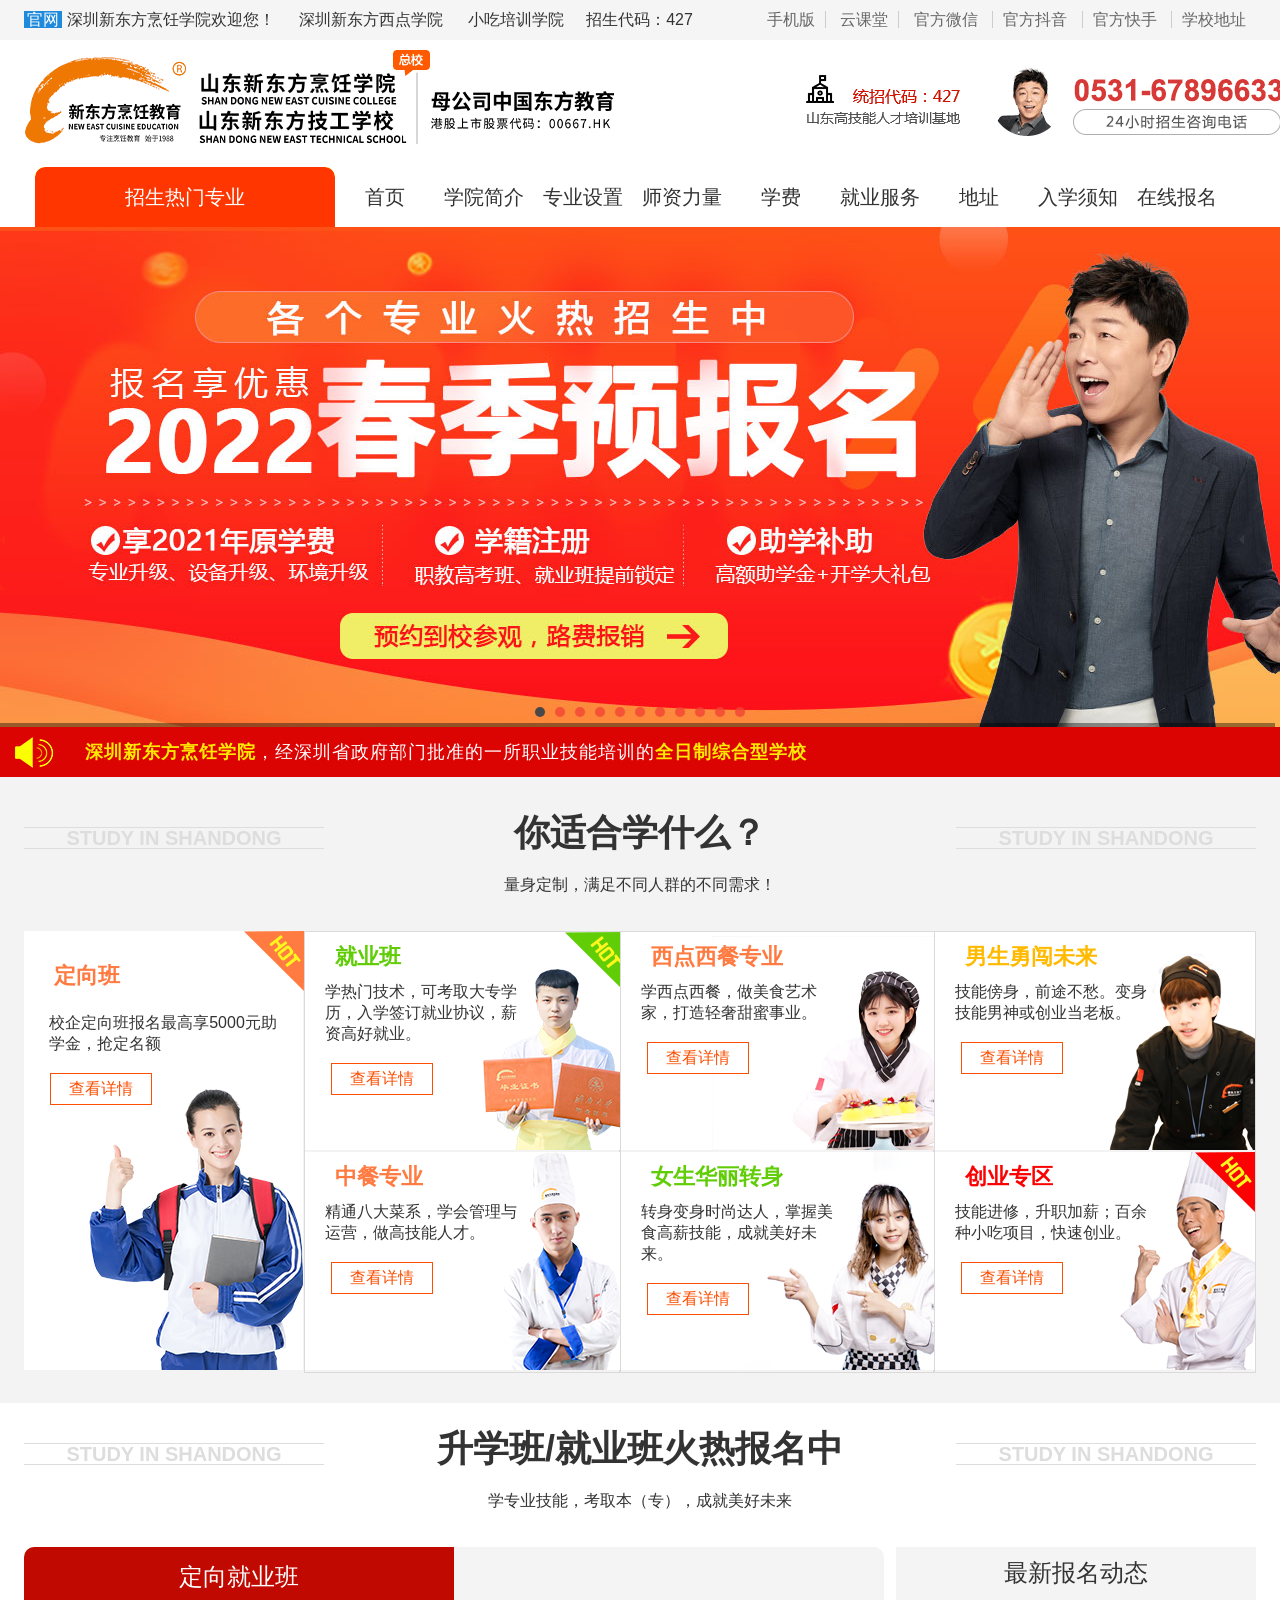
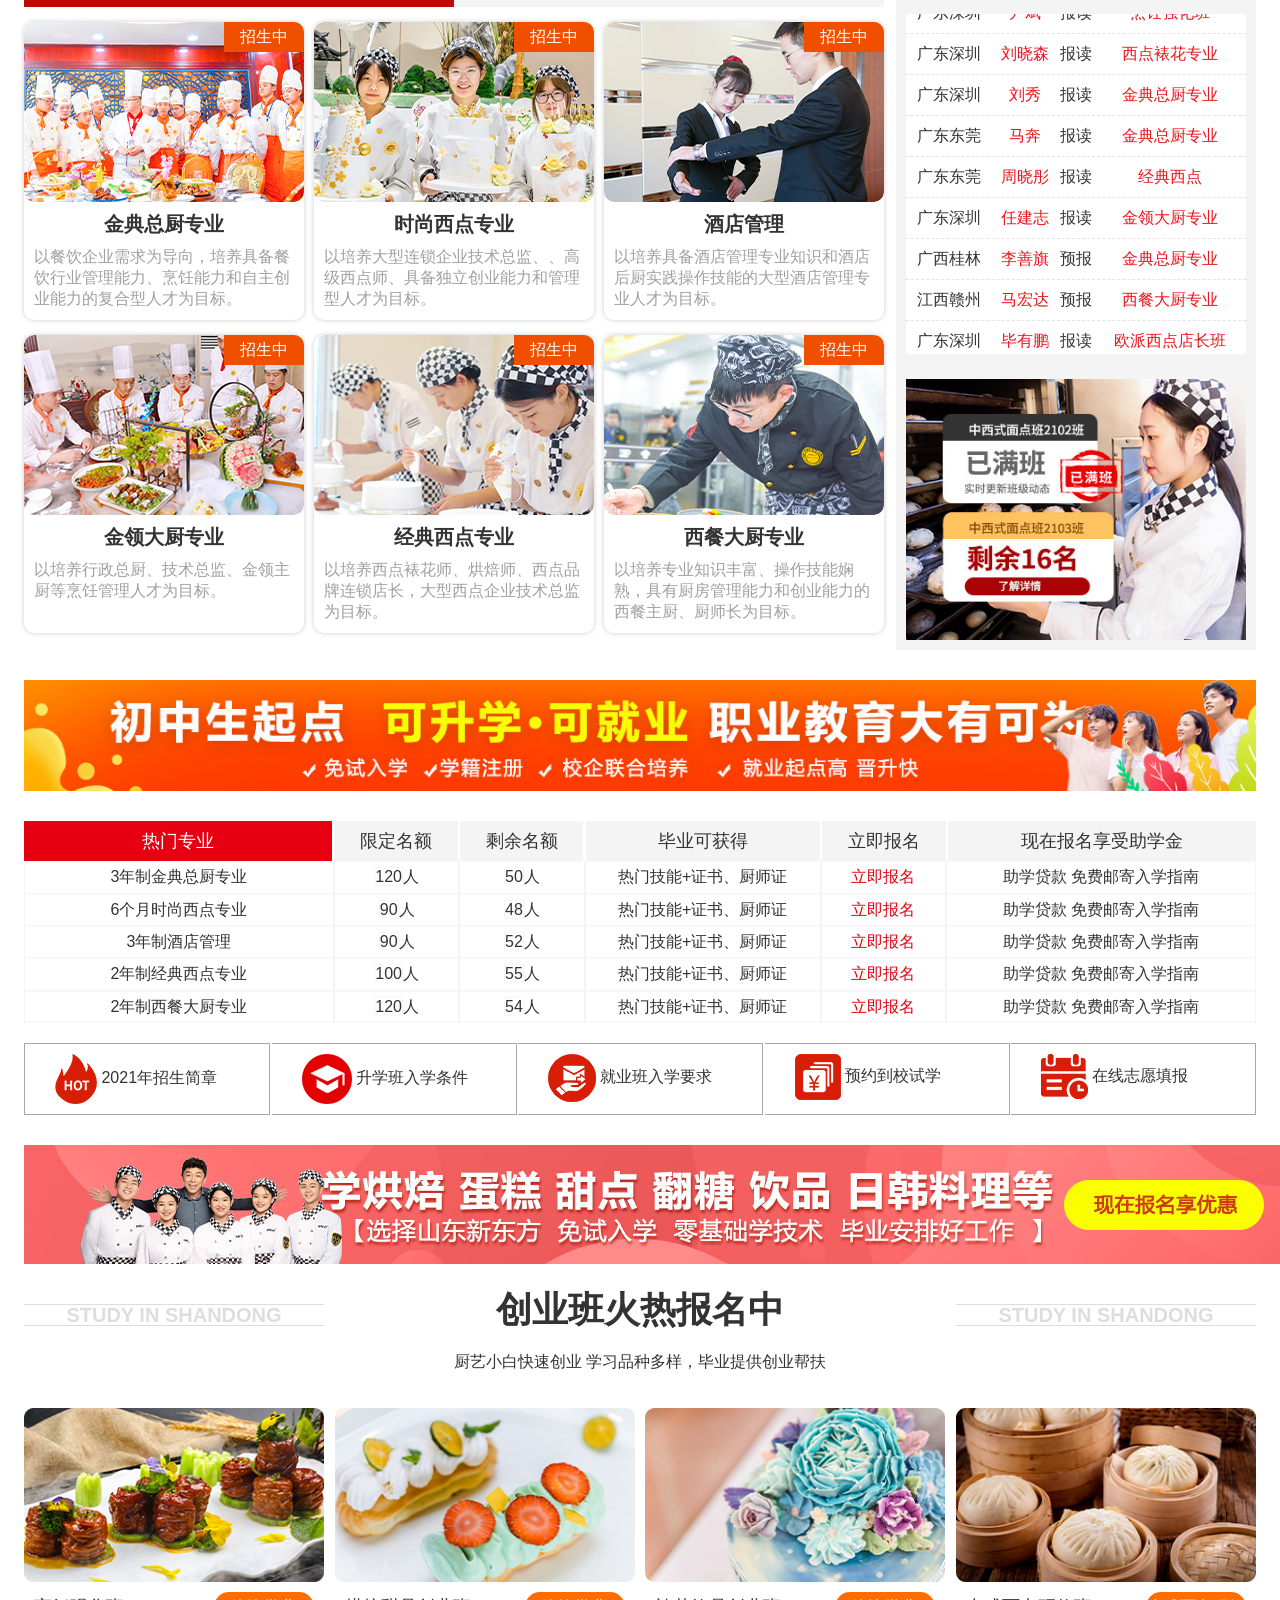
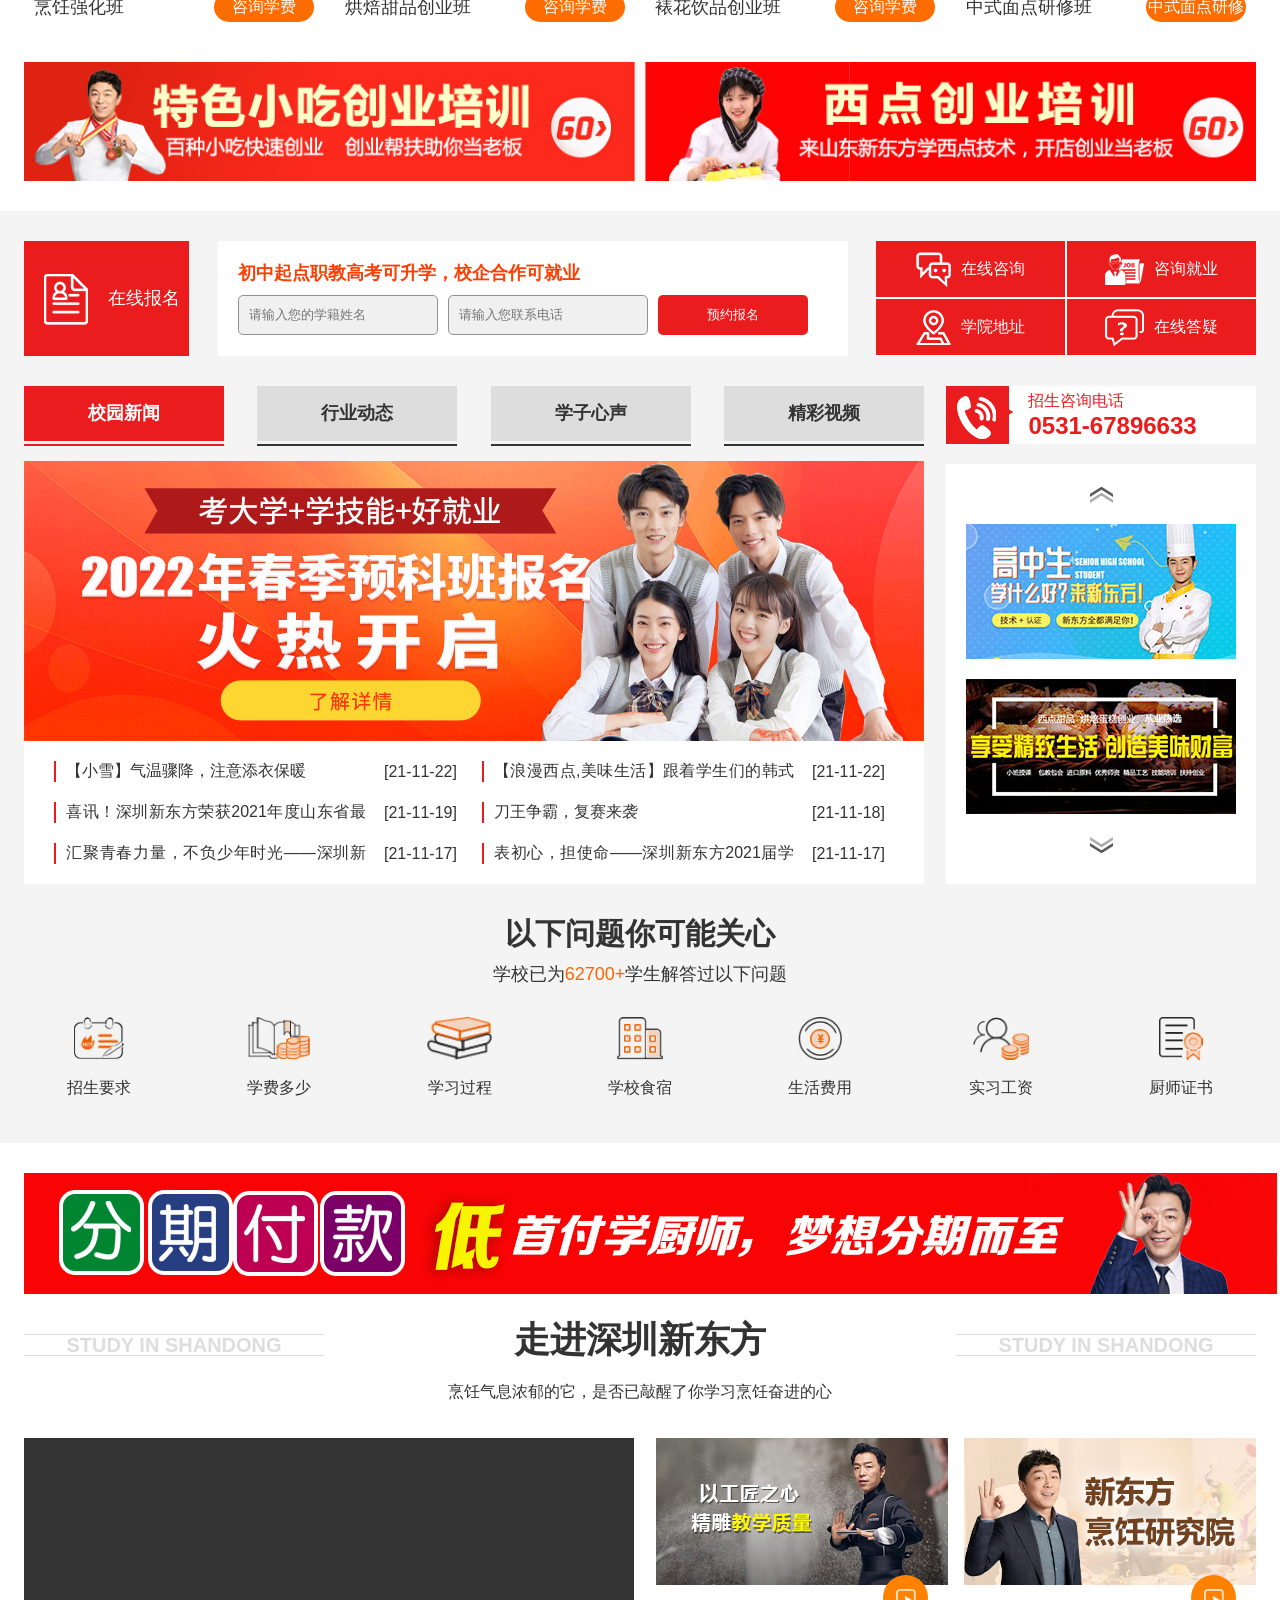
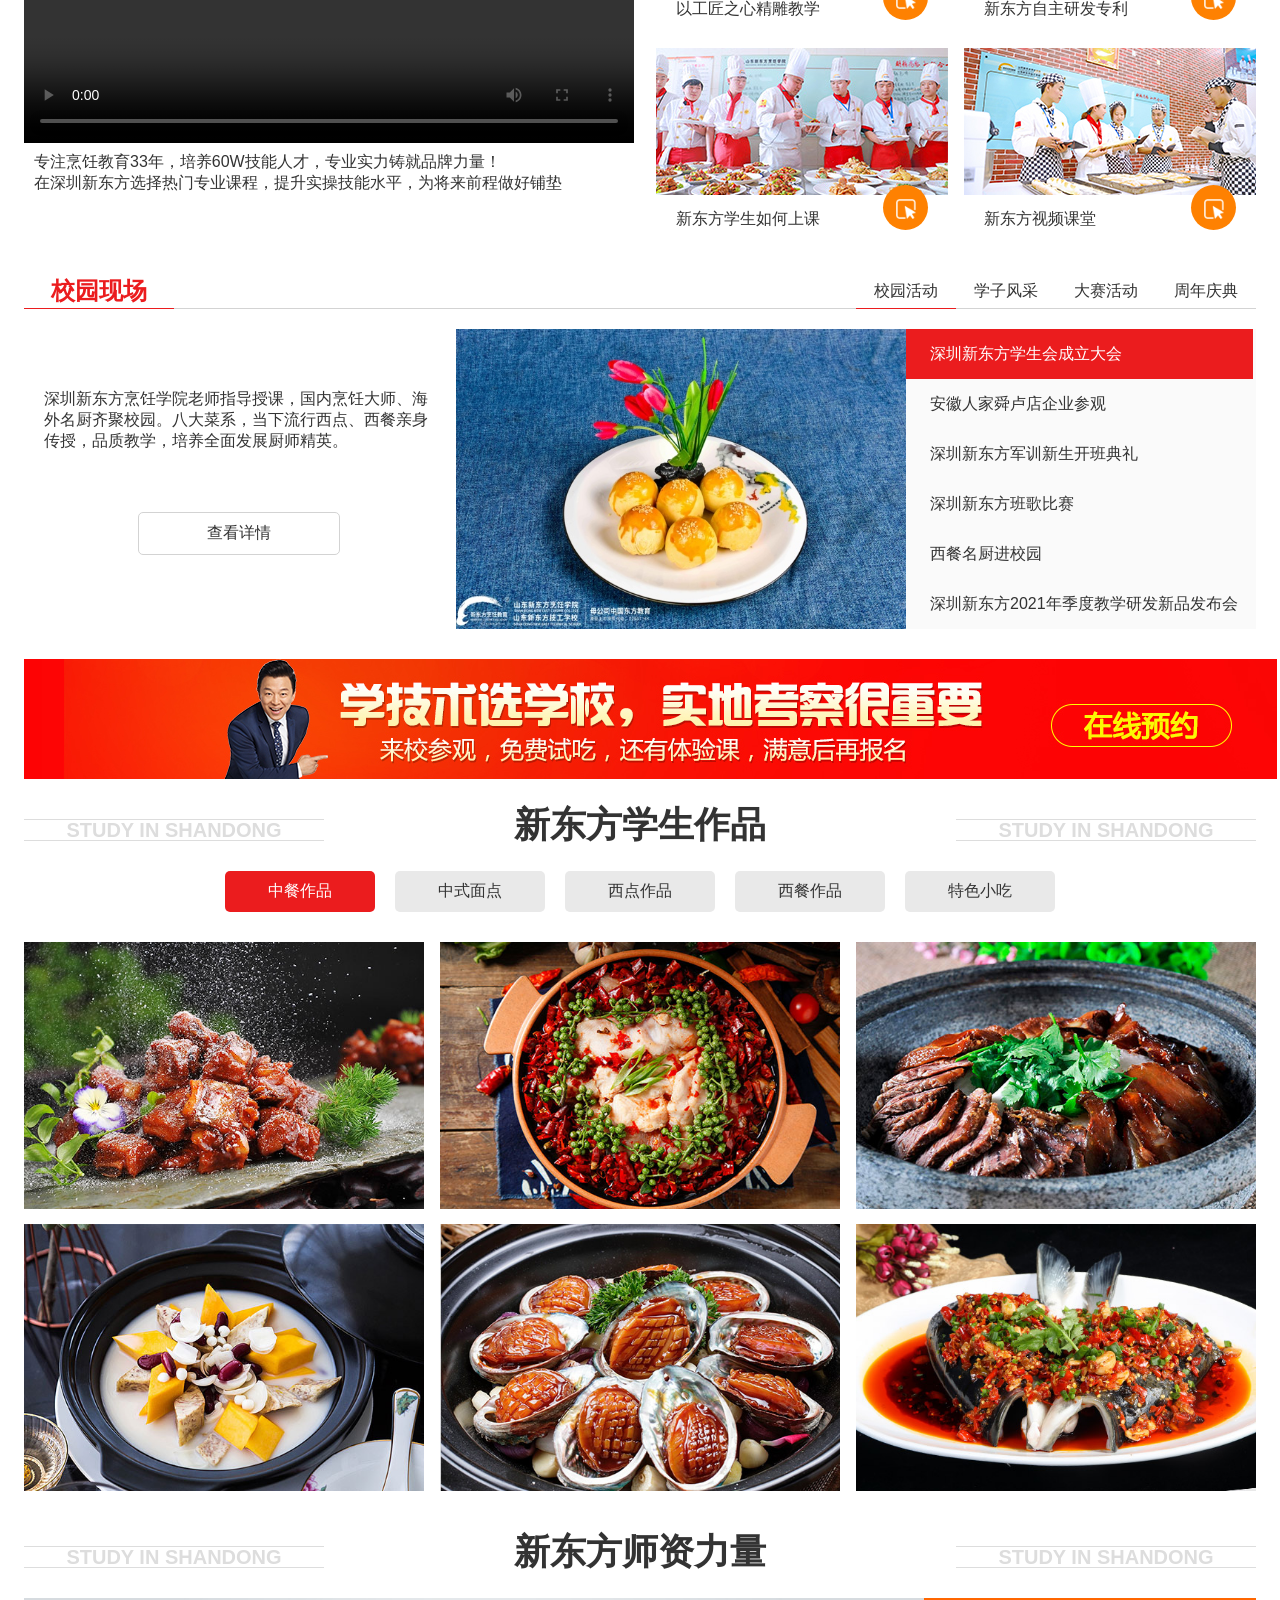
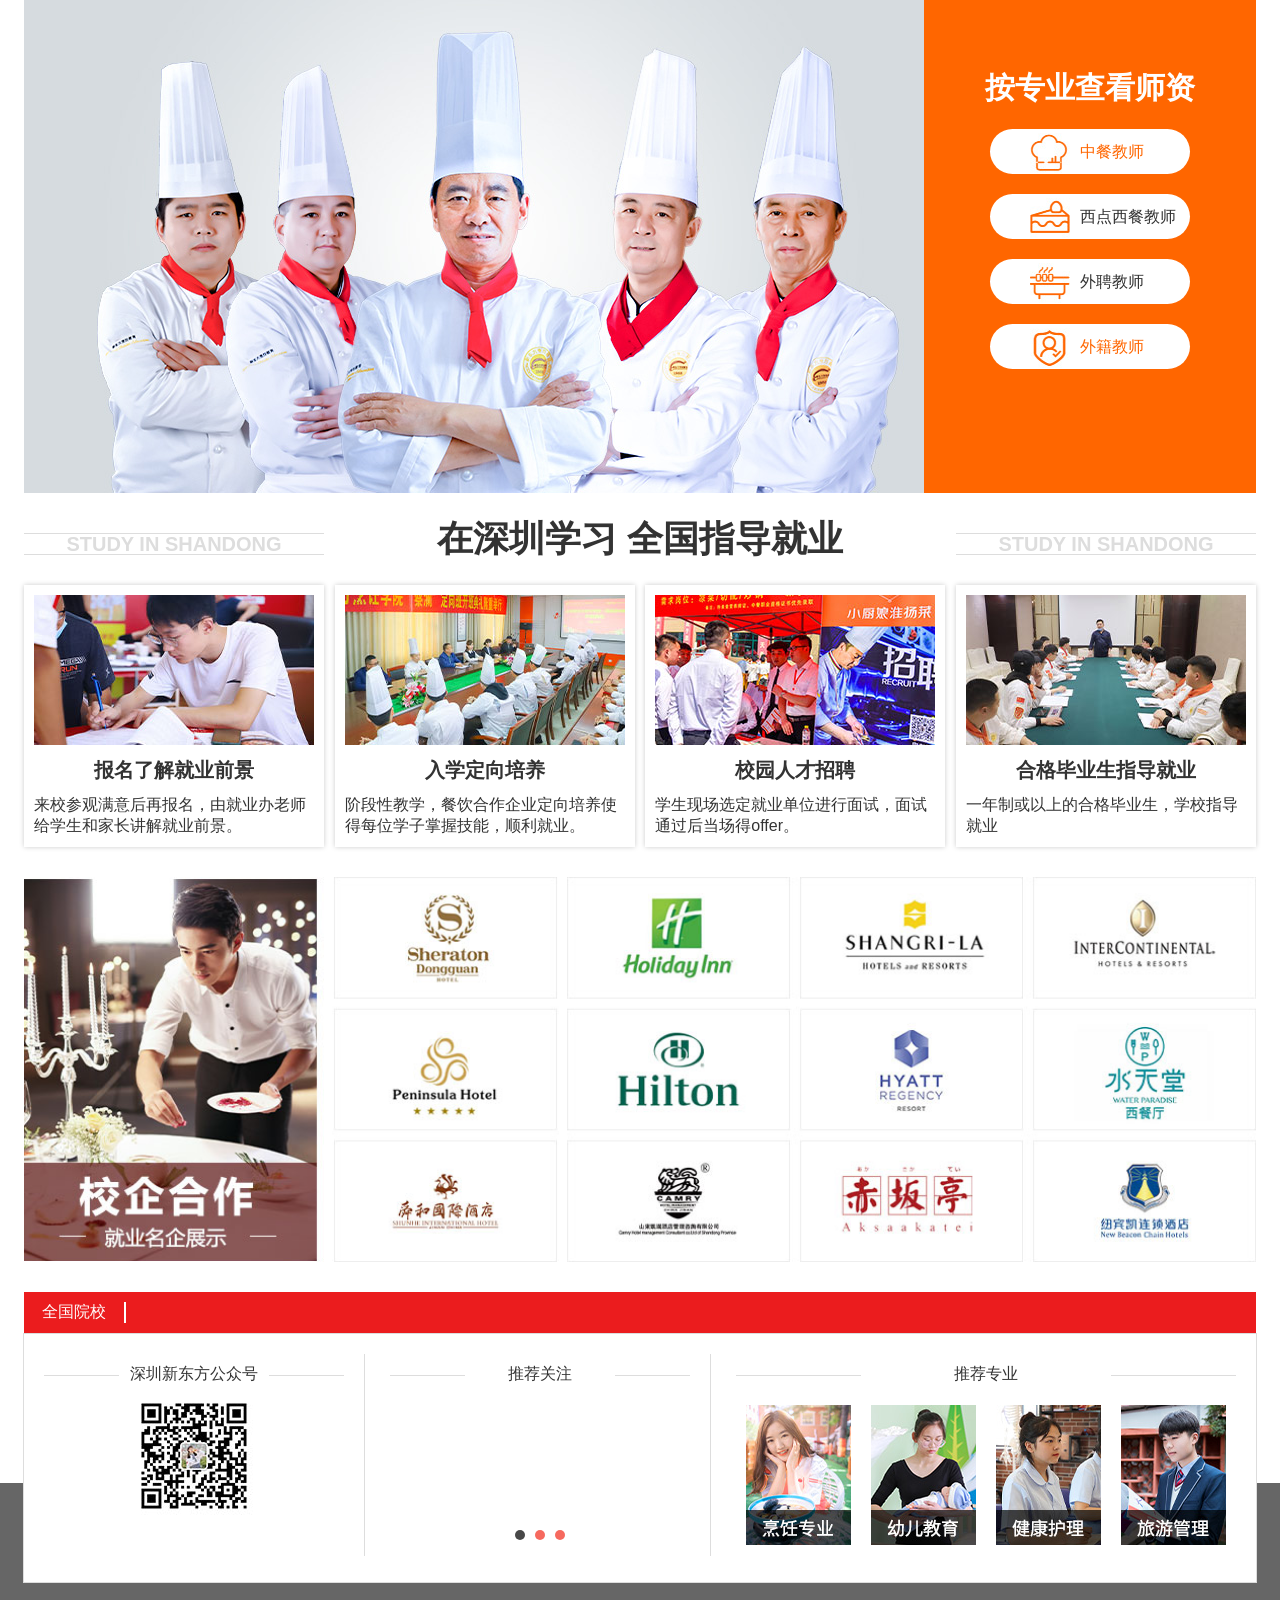
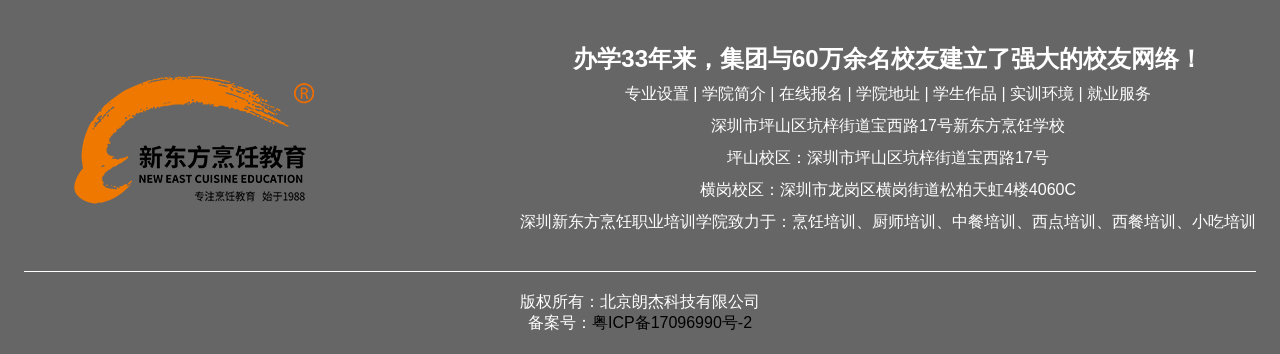
==== shouye/index.html @ 5e96d141 "测试" ====
<!DOCTYPE html>
<html lang="zh-cn">

<head>
  <meta charset="utf-8">
  <link rel="shortcut icon" href="/favicon.ico" />
  <title>深圳新东方烹饪学院 - 广东深圳西点西餐培训学校_广东深圳新东方烹饪学校_学蛋糕面包裱花师_翻糖_烘焙_甜点_饮料_深圳新东方厨师培训学校</title>
  <meta name="description"
    content="深圳新东方烹饪职业培训学院是经山东省人力资源和社会保障厅批准的大型烹饪专业学院，是培养国家中高级烹调师、技师和烹饪管理人才的大型餐饮教育基地。学院设备先进，师资力量雄厚，毕业后推荐工作。学厨师就选深圳新东方烹饪学院！" />
  <meta name="keywords" content="学川菜鲁菜,中餐学校,西点西餐学校,学蛋糕面包裱花师,翻糖,烘焙,甜点,饮料,深圳新东方烹饪学校,山东烹饪培训学校,山东学厨师,西点西餐培训,山东厨师学校" />
  <link rel="stylesheet" href="css/swiper-4.5.0.min.css" />
  <link rel="stylesheet" href="css/index211025.css">

  <style>

  </style>
</head>

<body>

  <header>
    <div class="top">
      <div class="wrap">
        <div class="top-left">
          <span>官网</span>深圳新东方烹饪学院欢迎您！
          <a href="javascript:void(0)" onclick="return swtClick()">深圳新东方西点学院</a>
          <a href="http://www.xdfxccy.com/">小吃培训学院</a>
          &nbsp;&nbsp;&nbsp;&nbsp;招生代码：427
        </div>
        <div class="top-right">
          <a href="http://m.szxdfpr.com/">手机版</a>
          <a href="http://ke.szxdfpr.com/">云课堂</a>
          <a href="javascript:void(0)" onclick="return swtClick()">官方微信
            <img src="./images/tj-wx.jpg" width="122" height="122" class="top-img">
          </a>
          <a href="javascript:void(0)" onclick="return swtClick()">官方抖音
            <img src="./images/top-douyin.jpg" width="200" height="245" class="top-img">
          </a>
          <a href="javascript:void(0)" onclick="return swtClick()">官方快手
            <img src="./images/top-kuaishou.jpg" width="200" height="282" class="top-img">
          </a>
          <a href="javascript:void(0)" onclick="return swtClick()">学校地址</a>
        </div>
      </div>
    </div>
    <div class="clear"></div>
    <center class="wrap"><img src="./images/top-logo_old.gif"></center>
  </header>

  <ul class="justify nav-main">
    <li class="nav-zy">
      <a href="javascript:void(0)" onclick="return swtClick()"
        style="height: 60px!important;line-height: 60px;font-size: 20px;    text-align: center;background: #ff3600;border-radius: 10px 10px 0 0;">招生热门专业</a>
      <div class="nav1_d2">
        <dl class="lx_dl f_l">
          <dt class="fir_dt fir_dt1">
            <p class="f_l fir_dt_p1">初中生</p>
            <p class="f_l f_13"><span class="kuohao">(</span>名师<span class="kuohao">)</span></p>
            <span class="clear"></span>
          </dt>
          <dt class="fir_dt fir_dt2">
            <p class="f_l fir_dt_p1">学技能<br>+<br>推荐就业</p>
            <p class="f_l f_13"><span class="kuohao">（</span>校企定向班<span class="kuohao">）</span></p>
            <span class="clear"></span>
          </dt>
          <dt class="sec_dt">精<br>修<br>专<br>业</dt>
        </dl>
        <dl class="zy_dl f_l">

          <dt>
            <h3 class="nav_h3">
              <a href="javascript:void(0)" onclick="return swtClick()" class="col_25 d_b f_l">金典总厨专业<span
                  class="hongse d_b f_r">三年制</span></a>
            </h3>
          </dt>
          <dt>
            <h3 class="nav_h3">
              <a href="javascript:void(0)" onclick="return swtClick()" class="col_25 d_b f_l">酒店管理<span
                  class="hongse d_b f_r">三年制</span></a>
            </h3>
          </dt>
          <dt>
            <h3 class="nav_h3">
              <a href="javascript:void(0)" onclick="return swtClick()" class="col_25 d_b f_l">时尚西点专业<span
                  class="hongse d_b f_r">三年制</span></a>
            </h3>
          </dt>
          <dt>
            <h3 class="nav_h3">
              <a href="javascript:void(0)" onclick="return swtClick()" class="col_25 d_b f_l">经典西点专业<span
                  class="hongse d_b f_r">两年制</span></a>
            </h3>
          </dt>
          <dt>
            <h3 class="nav_h3"><a href="javascript:void(0)" onclick="return swtClick()" class="col_25 d_b f_l">西餐主厨专业
                <span class="hongse d_b f_r">两年制</span></a></h3>
          </dt>
          <dt>
            <h3 class="nav_h3"><a href="javascript:void(0)" onclick="return swtClick()" class="col_25 d_b f_l">大厨精英专业
                <span class="hongse d_b f_r">两年制</span></a></h3>
          </dt>
          <dt>
            <h3 class="nav_h3"><a href="javascript:void(0)" onclick="return swtClick()" class="heise d_b f_l">主厨精修专业
                <span class="hongse d_b f_r">10个月</span></a></h3>
          </dt>
          <dt>
            <h3 class="nav_h3"><a href="javascript:void(0)" onclick="return swtClick()" class="col_25 d_b f_l">粤菜主厨班
                <span class="hongse d_b f_r">6个月</span></a></h3>
          </dt>
          <dt>
            <h3 class="nav_h3"><a href="javascript:void(0)" onclick="return swtClick()"
                class="zxUrl col_25 d_b f_l">烹饪强化班
                <span class="hongse d_b f_r"> 3个月</span></a></h3>
          </dt>
          <dt>
            <h3 class="nav_h3"><a href="javascript:void(0)" onclick="return swtClick()"
                class="zxUrl col_25 d_b f_l">中式面点研修班
                <span class="hongse d_b f_r">2个月</span></a></h3>
          </dt>
        </dl>
        <p class="clear"></p>
      </div>
    </li>
    <li><a href="/"> 首页 </a></li>
    <li><a href="javascript:void(0)" onclick="return swtClick()"> 学院简介 </a></li>
    <li><a href="javascript:void(0)" onclick="return swtClick()"> 专业设置 </a></li>
    <li><a href="javascript:void(0)" onclick="return swtClick()"> 师资力量 </a></li>
    <li><a href="javascript:void(0)" onclick="return swtClick()"> 学费 </a></li>
    <li><a href="javascript:void(0)" onclick="return swtClick()">就业服务</a></li>
    <li><a href="javascript:void(0)" onclick="return swtClick()"> 地址 </a></li>
    <li><a href="javascript:void(0)" onclick="return swtClick()"> 入学须知 </a></li>
    <li><a href="https://glive.easyliao.com/live/chat.do?c=13119&g=25205&config=37717"> 在线报名 </a></li>

  </ul>
  <div class="fullSlide">
    <div class="bd">
      <ul>
        <li style="background:url(images/s11.jpg) no-repeat center;">
          <a href="javascript:void(0)" onclick="return swtClick()" title="春季预报名"></a>
        </li>
        <li style="background:url(images/21xqhz.jpg) no-repeat center;">
          <a href="javascript:void(0)" onclick="return swtClick()" title="校企合作定向委培"></a>
        </li>
        <li style="background:url(images/banner.jpg) no-repeat center;">
          <a href="javascript:void(0)" onclick="return swtClick()" title="转学"></a>
        </li>
        <li style="background:url(images/banner.jpg) no-repeat center;">
          <a href="javascript:void(0)" onclick="return swtClick()" title="职教上大学"></a>
        </li>
        <li style="background:url(images/banner.jpg) no-repeat center #67e6ec;min-width:1280px;text-align:center">
          <a href="javascript:void(0)" onclick="return swtClick()" title="职教"></a>
        </li>
        <li style="background:url(images/xdxc_banner.jpg) no-repeat center;">
          <a href="javascript:void(0)" onclick="return swtClick()" title="学西点西餐我们更专业"></a>
        </li>
        <li style="background:url(images/dqcy.jpg) no-repeat center;">
          <a href="javascript:void(0)" onclick="return swtClick()" title="短期项目创业"></a>
        </li>
        <li style="background:url(images/chushixx.jpg) no-repeat center;">
          <a href="javascript:void(0)" onclick="return swtClick()" class="zxUrl" title="厨师学校"></a>
        </li>
        <li style="background:url(images/zhitongche.jpg) no-repeat center;">
          <a href="javascript:void(0)" onclick="return swtClick()" title="大专直通车"></a>
        </li>
        <li style="background:url(images/xuanxuex.jpg) no-repeat center;">
          <a href="javascript:void(0)" onclick="return swtClick()" class="zxUrl" title="选学校"></a>
        </li>
        <li style="background:url(images/paonan.jpg) no-repeat center;">
          <a href="javascript:void(0)" onclick="return swtClick()" title="跑男"></a>
        </li>
      </ul>
    </div>
    <div class="hd">
      <ul>
      </ul>
      <div class="timer" style="width: 0; display: block; overflow: hidden;"></div>
    </div>
    <a class="prev" href="javascript:void(0)" onclick="return swtClick('')"></a> <a class="next"
      href="javascript:void(0)" onclick="return swtClick('')"></a>
  </div>
  <div class="pc_zhsm_box">
    <div class="zhsm-container">
      <span class="zhsm-ld"></span>
      <p><b>深圳新东方烹饪学院</b>，经深圳省政府部门批准的一所职业技能培训的<b>全日制综合型学校</b>
        <!-- ，招生代码：<b>427</b> -->
      </p>
    </div>
  </div>
  <div class="bg_huise">
    <div class="wrap title-main">
      <strong>你适合学什么？</strong>
      量身定制，满足不同人群的不同需求！
    </div>
    <ul class="flex wrap runqun_list">
      <li>
        <img src="./images/hot1.png">
        <strong>定向班</strong>
        <p>
          校企定向班报名最高享5000元助学金，抢定名额
        </p>
        <a class="zxUrl" href="javascript:void(0)" onclick="return swtClick()">查看详情</a>
      </li>
      <li>
        <div class="renqun1_div">
          <img src="./images/hot2.png">
          <strong class="color_lvse">就业班</strong>
          <p>
            学热门技术，可考取大专学历，入学签订就业协议，薪资高好就业。
          </p>
          <a class="zxUrl" href="javascript:void(0)" onclick="return swtClick()">查看详情</a>
        </div>
        <div class="renqun2_div">
          <strong>中餐专业</strong>
          <p>
            精通八大菜系，学会管理与运营，做高技能人才。
          </p>
          <a href="javascript:void(0)" onclick="return swtClick()">查看详情</a>
        </div>
      </li>
      <li>
        <div class="renqun1_div">
          <strong class="color_juse">西点西餐专业</strong>
          <p>
            学西点西餐，做美食艺术家，打造轻奢甜蜜事业。
          </p>
          <a href="javascript:void(0)" onclick="return swtClick()">查看详情</a>
        </div>
        <div class="renqun2_div">
          <strong class="color_lvse">女生华丽转身</strong>
          <p>
            转身变身时尚达人，掌握美食高薪技能，成就美好未来。
          </p>
          <a href="javascript:void(0)" onclick="return swtClick()">查看详情</a>
        </div>
      </li>
      <li>
        <div class="renqun1_div">
          <strong class="color_huangse">男生勇闯未来</strong>
          <p>
            技能傍身，前途不愁。变身技能男神或创业当老板。
          </p>
          <a href="javascript:void(0)" onclick="return swtClick()">查看详情</a>
        </div>
        <div class="renqun2_div">
          <img src="./images/hot3.png">
          <strong class="color_hongse">创业专区</strong>
          <p>
            技能进修，升职加薪；百余种小吃项目，快速创业。
          </p>
          <a href="javascript:void(0)" onclick="return swtClick()">查看详情</a>
        </div>
      </li>
    </ul>
  </div>
  <div class="wrap title-main">
    <strong>升学班/就业班火热报名中</strong>
    学专业技能，考取本（专），成就美好未来
  </div>
  <div class="wrap flex">
    <div class="zyleft">
      <ul class="zytabt flex">
        <!-- <li>大学直通班</li> -->
        <li>定向就业班</li>
      </ul>
      <div class="zytabc">
        <ul class="zylist flex">
          <li>
            <a href="javascript:void(0)" onclick="return swtClick()">
              <img src="./images/zy-2-1.jpg" alt="金典总厨专业">
              <span>招生中</span>
            </a>
            <strong><a href="javascript:void(0)" onclick="return swtClick()">金典总厨专业</a></strong>
            <p>以餐饮企业需求为导向，培养具备餐饮行业管理能力、烹饪能力和自主创业能力的复合型人才为目标。</p>
          </li>
          <li>
            <a href="javascript:void(0)" onclick="return swtClick()">
              <img src="./images/zy-2-2.jpg" alt="时尚西点专业">
              <span>招生中</span>
            </a>
            <strong><a href="javascript:void(0)" onclick="return swtClick()">时尚西点专业</a></strong>
            <p>以培养大型连锁企业技术总监、、高级西点师、具备独立创业能力和管理型人才为目标。</p>
          </li>
          <li>
            <a href="javascript:void(0)" onclick="return swtClick()">
              <img src="./images/zy-2-3.jpg" alt="酒店管理">
              <span>招生中</span>
            </a>
            <strong><a href="javascript:void(0)" onclick="return swtClick()">酒店管理</a></strong>
            <p>以培养具备酒店管理专业知识和酒店后厨实践操作技能的大型酒店管理专业人才为目标。</p>
          </li>
          <li>
            <a href="javascript:void(0)" onclick="return swtClick()">
              <img src="./images/zy-2-4.jpg" alt="金领大厨专业">
              <span>招生中</span>
            </a>
            <strong><a href="javascript:void(0)" onclick="return swtClick()">金领大厨专业</a></strong>
            <p>以培养行政总厨、技术总监、金领主厨等烹饪管理人才为目标。</p>
          </li>
          <li>
            <a href="javascript:void(0)" onclick="return swtClick()">
              <img src="./images/zy-2-5.jpg" alt="经典西点专业">
              <span>招生中</span>
            </a>
            <strong><a href="javascript:void(0)" onclick="return swtClick()">经典西点专业</a></strong>
            <p>以培养西点裱花师、烘焙师、西点品牌连锁店长，大型西点企业技术总监为目标。</p>
          </li>
          <li>
            <a href="javascript:void(0)" onclick="return swtClick()">
              <img src="./images/zy-2-6.jpg" alt="西餐大厨专业">
              <span>招生中</span>
            </a>
            <strong><a href="javascript:void(0)" onclick="return swtClick()">西餐大厨专业</a></strong>
            <p>以培养专业知识丰富、操作技能娴熟，具有厨房管理能力和创业能力的西餐主厨、厨师长为目标。</p>
          </li>
        </ul>
      </div>
    </div>
    <div class="zyright">
      <div class="hrbm-title">最新报名动态</div>
      <div class="bd">
        <ul class="infoList">
          <li class="flex"><span>广东深圳</span> <span>陈彦龙</span> <span>预报</span> <span>酒店管理</span></li>
          <li class="flex"><span>广东深圳</span> <span>尹斌 </span> <span>报读</span> <span>烹饪强化班</span></li>
          <li class="flex"><span>广东深圳</span> <span>刘晓森</span> <span>报读</span> <span>西点裱花专业</span></li>
          <li class="flex"><span>广东深圳</span> <span>刘秀</span> <span>报读</span> <span>金典总厨专业</span></li>
          <li class="flex"><span>广东东莞 </span> <span>马奔</span> <span>报读</span> <span>金典总厨专业</span></li>
          <li class="flex"><span>广东东莞 </span> <span>周晓彤</span> <span>报读</span> <span>经典西点</span></li>
          <li class="flex"><span>广东深圳</span> <span>任建志</span> <span>报读</span> <span>金领大厨专业</span></li>
          <li class="flex"><span>广西桂林 </span> <span>李善旗</span> <span>预报</span> <span>金典总厨专业</span></li>
          <li class="flex"><span>江西赣州</span> <span>马宏达</span> <span>预报</span> <span>西餐大厨专业</span></li>
          <li class="flex"><span>广东深圳</span> <span>毕有鹏</span> <span>报读</span> <span>欧派西点店长班</span></li>
          <li class="flex"><span>广东深圳</span> <span>高鹏 </span> <span>报读</span> <span>经典西点</span></li>
          <li class="flex"><span>广东深圳</span> <span>付新烨</span> <span>报读</span> <span>烹饪专修专业</span></li>
          <li class="flex"><span>广东深圳</span> <span>林泊强</span> <span>报读</span> <span>烘焙甜点专业</span></li>
          <li class="flex"><span>江西赣州</span> <span>刘佳志</span> <span>预报</span> <span>金典总厨专业</span></li>
          <li class="flex"><span>广东深圳</span> <span>高友花 </span> <span>报读</span> <span>欧派西点店长班</span></li>
          <li class="flex"><span>广东深圳</span> <span>于炳淑</span> <span>报读</span> <span>金典总厨专业</span></li>
          <li class="flex"><span>广东深圳</span> <span>李丽洁</span> <span>报读</span> <span>欧派西点店长班</span></li>
          <li class="flex"><span>广东深圳</span> <span>丁志远</span> <span>报读</span> <span>欧派西点店长班</span></li>
          <li class="flex"><span>广东深圳</span> <span>杨益 </span> <span>报读</span> <span>酒店管理</span></li>
          <li class="flex"><span>广东深圳</span> <span>孟瑶</span> <span>报读</span> <span>金典总厨专业</span></li>
          <li class="flex"><span>广西桂林 </span> <span>陈泽同</span> <span>预报</span> <span>经典西点专业</span></li>
          <li class="flex"><span>广东深圳</span> <span>蒋大志</span> <span>报读</span> <span>金领大厨专业</span></li>
          <li class="flex"><span>广西桂林 </span> <span>魏奇异</span> <span>预报</span> <span>西餐大厨专业</span></li>
          <li class="flex"><span>广东深圳</span> <span>邵学良</span> <span>预报</span> <span>中西式面点专业</span></li>
          <li class="flex"><span>广西桂林</span> <span>代雨 </span> <span>报读</span> <span>经典西点专业</span></li>
          <li class="flex"><span>江西赣州</span> <span>陈勇</span> <span>报读</span> <span>金领大厨专业</span></li>
          <li class="flex"><span>江西赣州</span> <span>龚美玉</span> <span>报读</span> <span>大厨精英专业</span></li>
          <li class="flex"><span>广西桂林 </span> <span>杨志非</span> <span>报读</span> <span>烘焙甜点专业</span></li>
          <li class="flex"><span>江西赣州</span> <span>胡跃庭</span> <span>报读</span> <span>经典西点</span></li>
          <li class="flex"><span>广东东莞 </span> <span>赵德强</span> <span>预报</span> <span>酒店管理</span></li>
          <li class="flex"><span>江西赣州</span> <span>史振德</span> <span>报读</span> <span>经典西点专业</span></li>
          <li class="flex"><span>广东东莞 </span> <span>赵元花</span> <span>报读</span> <span>西点烘焙专业</span></li>
          <li class="flex"><span>广东深圳</span> <span>王中元</span> <span>预报</span> <span>大厨精英专业</span></li>
          <li class="flex"><span>广西桂林 </span> <span>李钰 </span> <span>报读</span> <span>时尚西点专业</span></li>
          <li class="flex"><span>广西桂林 </span> <span>徐浩</span> <span>报读</span> <span>酒店管理</span></li>
          <li class="flex"><span>广西桂林 </span> <span>韩国强</span> <span>报读</span> <span>酒店管理</span></li>
          <li class="flex"><span>广东深圳</span> <span>燕进苍</span> <span>报读</span> <span>周末中餐专业</span></li>
          <li class="flex"><span>广东东莞 </span> <span>田阳</span> <span>报读</span> <span>欧派西点店长班</span></li>
          <li class="flex"><span>广东深圳</span> <span>刘毅</span> <span>报读</span> <span>西点综合班</span></li>
          <li class="flex"><span>广东东莞 </span> <span>袁恒昌</span> <span>报读</span> <span>酒店管理</span></li>
          <li class="flex"><span>广东东莞 </span> <span>王延鑫</span> <span>报读</span> <span>金领大厨专业</span></li>
          <li class="flex"><span>江西赣州</span> <span>张林兴</span> <span>报读</span> <span>周末中餐专业</span></li>
          <li class="flex"><span>广东深圳</span> <span>陈娟</span> <span>报读</span> <span>精品西点班</span></li>
          <li class="flex"><span>广东东莞 </span> <span>张甜甜</span> <span>预报</span> <span>金典总厨专业</span></li>
          <li class="flex"><span>江西赣州</span> <span>解佳城</span> <span>预报</span> <span>中式烹调专业</span></li>
          <li class="flex"><span>广东东莞 </span> <span>郭梦杰</span> <span>报读</span> <span>烹饪精英专业</span></li>
          <li class="flex"><span>广东东莞 </span> <span>田阳 </span> <span>报读</span> <span>时尚西点专业</span></li>
          <li class="flex"><span>广东东莞 </span> <span>冯国涛</span> <span>报读</span> <span>酒店管理</span></li>
          <li class="flex"><span>广东深圳</span> <span>朱添哲</span> <span>报读</span> <span>大厨精英专业</span></li>
          <li class="flex"><span>广东东莞 </span> <span>李凯杰 </span> <span>预报</span> <span>金典总厨专业</span></li>
          <li class="flex"><span>广西桂林 </span> <span>梅雪 </span> <span>报读</span> <span>经典西点</span></li>
          <li class="flex"><span>广东深圳</span> <span>胡世伟</span> <span>报读</span> <span>烹饪精英专业</span></li>
          <li class="flex"><span>广西桂林 </span> <span>孔祥立</span> <span>报读</span> <span>中式烹调专业</span></li>
          <li class="flex"><span>广东深圳</span> <span>汪硕 </span> <span>报读</span> <span>大厨精英专业</span></li>
          <li class="flex"><span>广东深圳</span> <span>郝方正</span> <span>报读</span> <span>大厨精英专业</span></li>
          <li class="flex"><span>广东东莞 </span> <span>李赵龙 </span> <span>报读</span> <span>大厨精英专业</span></li>
        </ul>
      </div>
      <div class="swiper-container banji">
        <ul class="swiper-wrapper">
          <li class="swiper-slide "><img src="./images/banji.jpg" width="100%" alt="中式烹调专业"></li>
          <li class="swiper-slide "><img src="./images/banji2.jpg" width="100%" alt="中西式面点专业"></li>
          <li class="swiper-slide "><img src="./images/banji3.jpg" width="100%" alt="金典总厨专业"></li>
          <li class="swiper-slide "><img src="./images/banji4.jpg" width="100%" alt="酒店管理"></li>
          <li class="swiper-slide "><img src="./images/banji5.jpg" width="100%" alt="西餐大厨专业"></li>
          <li class="swiper-slide "><img src="./images/banji6.jpg" width="100%" alt="经典西点专业"></li>
        </ul>
      </div>
    </div>
  </div>
  <div class="wrap mar30">
    <a href="javascript:void(0)" onclick="return swtClick()" class="zxUrl" rel="nofollow">
      <img src="./images/prtzb2.jpg" width="100%" alt="企业定向班">
    </a>
  </div>
  <ul class="zsjh-title wrap flex">
    <li>热门专业</li>
    <li>限定名额</li>
    <li>剩余名额</li>
    <li>毕业可获得</li>
    <li>立即报名</li>
    <li>现在报名享受助学金</li>
  </ul>
  <div class="swiper-container zsjh wrap">
    <ul class="swiper-wrapper">
      <li class="swiper-slide flex">
        <span><a href="javascript:void(0)" onclick="return swtClick()">3年制酒店管理</a></span>
        <span><span class="jhnum">70</span>人</span>
        <span><span class="num">35</span>人</span>
        <span>热门技能+证书、厨师证</span>
        <span><a href="javascript:void(0)" onclick="return swtClick()">立即报名</a></span>
        <span>助学贷款 免费邮寄入学指南</span>
      </li>
      <li class="swiper-slide flex">
        <span><a href="javascript:void(0)" onclick="return swtClick()">3年制金典总厨专业</a></span>
        <span><span class="jhnum">120</span>人</span>
        <span><span class="num">50</span>人</span>
        <span>热门技能+证书、厨师证</span>
        <span><a href="javascript:void(0)" onclick="return swtClick()" class="zxUrl">立即报名</a></span>
        <span>助学贷款 免费邮寄入学指南</span>
      </li>
      <li class="swiper-slide flex">
        <span><a href="javascript:void(0)" onclick="return swtClick()">6个月时尚西点专业</a></span>
        <span><span class="jhnum">90</span>人</span>
        <span><span class="num">48</span>人</span>
        <span>热门技能+证书、厨师证</span>
        <span><a href="javascript:void(0)" onclick="return swtClick()" class="zxUrl">立即报名</a></span>
        <span>助学贷款 免费邮寄入学指南</span>
      </li>
      <li class="swiper-slide flex">
        <span><a href="javascript:void(0)" onclick="return swtClick()">3年制酒店管理</a></span>
        <span><span class="jhnum">90</span>人</span>
        <span><span class="num">52</span>人</span>
        <span>热门技能+证书、厨师证</span>
        <span><a href="javascript:void(0)" onclick="return swtClick()" class="zxUrl">立即报名</a></span>
        <span>助学贷款 免费邮寄入学指南</span>
      </li>
      <li class="swiper-slide flex">
        <span><a href="javascript:void(0)" onclick="return swtClick()">2年制经典西点专业</a></span>
        <span><span class="jhnum">100</span>人</span>
        <span><span class="num">55</span>人</span>
        <span>热门技能+证书、厨师证</span>
        <span><a href="javascript:void(0)" onclick="return swtClick()" class="zxUrl">立即报名</a></span>
        <span>助学贷款 免费邮寄入学指南</span>
      </li>
      <li class="swiper-slide flex">
        <span><a href="javascript:void(0)" onclick="return swtClick()">2年制西餐大厨专业</a></span>
        <span><span class="jhnum">120</span>人</span>
        <span><span class="num">54</span>人</span>
        <span>热门技能+证书、厨师证</span>
        <span><a href="javascript:void(0)" onclick="return swtClick()" class="zxUrl">立即报名</a></span>
        <span>助学贷款 免费邮寄入学指南</span>
      </li>
      <li class="swiper-slide flex">
        <span><a href="javascript:void(0)" onclick="return swtClick()">2年制大厨精英专业</a></span>
        <span><span class="jhnum">100</span>人</span>
        <span><span class="num">51</span>人</span>
        <span>热门技能+证书、厨师证</span>
        <span><a href="javascript:void(0)" onclick="return swtClick()" class="zxUrl">立即报名</a></span>
        <span>助学贷款 免费邮寄入学指南</span>
      </li>
      <li class="swiper-slide flex">
        <span><a href="javascript:void(0)" onclick="return swtClick()">1年制烹饪精英专业</a></span>
        <span><span class="jhnum">120</span>人</span>
        <span><span class="num">53</span>人</span>
        <span>热门技能+证书、厨师证</span>
        <span><a href="javascript:void(0)" onclick="return swtClick()" class="zxUrl">立即报名</a></span>
        <span>助学贷款 免费邮寄入学指南</span>
      </li>
      <li class="swiper-slide flex">
        <span><a href="javascript:void(0)" onclick="return swtClick()">10个月欧派西点店长班</a></span>
        <span><span class="jhnum">90</span>人</span>
        <span><span class="num">43</span>人</span>
        <span>热门技能+证书、厨师证</span>
        <span><a href="javascript:void(0)" onclick="return swtClick()" class="zxUrl">立即报名</a></span>
        <span>助学贷款 免费邮寄入学指南</span>
      </li>
      <li class="swiper-slide flex">
        <span><a href="javascript:void(0)" onclick="return swtClick()">两个月裱花饮品创业班</a></span>
        <span><span class="jhnum">90</span>人</span>
        <span><span class="num">50</span>人</span>
        <span>热门技能+证书、厨师证</span>
        <span><a href="javascript:void(0)" onclick="return swtClick()" class="zxUrl">立即报名</a></span>
        <span>助学贷款 免费邮寄入学指南</span>
      </li>
    </ul>
  </div>
  <ul class="wrap flex ul_list1">
    <li>
      <a href="javascript:void(0)" onclick="return swtClick()" class="zxUrl" rel="nofollow">
        <img src="./images/newicon1.png">
        <p>2021年招生简章</p>
      </a>
    </li>
    <li>
      <a href="javascript:void(0)" onclick="return swtClick()" class="zxUrl" rel="nofollow">
        <img src="./images/newicon2.png">
        <p>升学班入学条件</p>
      </a>
    </li>
    <li>
      <a href="javascript:void(0)" onclick="return swtClick()" class="zxUrl" rel="nofollow">
        <img src="./images/newicon3.png">
        <p>就业班入学要求</p>
      </a>
    </li>
    <li>
      <a href="javascript:void(0)" onclick="return swtClick()" class="zxUrl" rel="nofollow">
        <img src="./images/newicon4.png">
        <p>预约到校试学</p>
      </a>
    </li>
    <li>
      <a href="javascript:void(0)" onclick="return swtClick()" class="zxUrl">
        <img src="./images/newicon5.png" rel="nofollow">
        <p>在线志愿填报</p>
      </a>
    </li>
  </ul>
  <div class="wrap mar30">
    <a href="javascript:void(0)" onclick="return swtClick()" class="zxUrl" rel="nofollow">
      <img src="./images/pictop-2.jpg">
    </a>
  </div>
  <div class="wrap title-main">
    <strong>创业班火热报名中</strong>
    厨艺小白快速创业 学习品种多样，毕业提供创业帮扶
  </div>
  <ul class="dq wrap flex mar30">
    <li>
      <a href="javascript:void(0)" onclick="return swtClick()"><img src="./images/dq-1.jpg" alt="烹饪强化班"></a>
      <p class="flex"><a href="javascript:void(0)" onclick="return swtClick()">烹饪强化班</a><a href="javascript:;"
          class="zxUrl" rel="nofollow">咨询学费</a></p>
    </li>
    <li>
      <a href="javascript:void(0)" onclick="return swtClick()"><img src="./images/dq-2.jpg" alt="烘焙甜品创业班"></a>
      <p class="flex"><a href="javascript:void(0)" onclick="return swtClick()">烘焙甜品创业班</a><a href="javascript:void(0)"
          onclick="return swtClick()" class="zxUrl" rel="nofollow">咨询学费</a></p>
    </li>
    <li>
      <a href="javascript:void(0)" onclick="return swtClick()"><img src="./images/dq-3.jpg" alt="裱花饮品创业班"></a>
      <p class="flex"><a href="javascript:void(0)" onclick="return swtClick()">裱花饮品创业班</a><a href="javascript:void(0)"
          onclick="return swtClick()" class="zxUrl" rel="nofollow">咨询学费</a></p>
    </li>
    <li>
      <a href="javascript:void(0)" onclick="return swtClick()"><img src="./images/dq-6.jpg" alt="中式面点班"></a>
      <p class="flex"><a href="javascript:void(0)" onclick="return swtClick()">中式面点研修班</a><a href="javascript:void(0)" onclick="return swtClick()" class="zxUrl"
          rel="nofollow">中式面点研修班</a></p>
    </li>
  </ul>
  <div class="wrap mar30">
    <a href="javascript:void(0)" onclick="return swtClick()" class="zxUrl" rel="nofollow">
      <img src="./images/pic-1.jpg" width="100%">
    </a>
  </div>
  <div class="bg1">
    <div class="wrap">
      <ul class="justify bmzx">
        <li class="bmzx-left"><img src="./images/icon-3.png" width="44" height="51">在线报名</li>
        <li class="bmzx-center">
          <p>初中起点职教高考可升学，校企合作可就业</p>
          <form action="http://www.szxdfpr.com/plus/diy.php" enctype="multipart/form-data" method="post" class="bmform">
            <input name="action" value="post" type="hidden">
            <input name="diyid" value="5" type="hidden">
            <input name="do" value="2" type="hidden">
            <input name="dede_fields"
              value="name,text;sex,text;xueli,text;zhuanye,text;qq,int;shijian,text;shijian2,text;dizhi,text;content,multitext;ip,text;nianling,int;sn,text;laiyuan,text;purl,text;city,text;dianhua,text"
              type="hidden">
            <input name="dede_fieldshash" value="1a01cb64e6e01534831e3c29b590e2b9" type="hidden">
            <input name="laiyuan" value="" type="hidden">
            <input type="text" name="user_name" placeholder="请输入您的学籍姓名" onfocus="this.placeholder=''"
              onblur="this.placeholder='请输入您的学籍姓名'" class="bm-input">
            <input type="text" name="shouji" placeholder="请输入您联系电话" onfocus="this.placeholder=''"
              onblur="this.placeholder='请输入您联系电话'" class="bm-input">
            <input type="submit" name="submit" id="submit" value="预约报名" class="bm-submit">
          </form>
        </li>
        <li class="justify bmzx-right">
          <a href="javascript:void(0)" onclick="return swtClick()" class="zxUrl" rel="nofollow"><img src="./images/icon-4.png" width="35"
              height="35">在线咨询</a>
          <a href="javascript:void(0)" onclick="return swtClick()" class="zxUrl" rel="nofollow"><img src="./images/icon-5.png" width="39"
              height="31">咨询就业</a>
          <a href="javascript:void(0)" onclick="return swtClick()" class="zxUrl" rel="nofollow"><img src="./images/icon-6.png" width="35"
              height="35">学院地址</a>
          <a href="javascript:void(0)" onclick="return swtClick()" class="zxUrl" rel="nofollow"><img src="./images/icon-7.png" width="39"
              height="37">在线答疑</a>
        </li>
      </ul>
      <div class="news">
        <div class="justify news-title">
          <a href="javascript:void(0)" onclick="return swtClick()" class="on">校园新闻</a>
          <a href="javascript:void(0)" onclick="return swtClick()">行业动态</a>
          <a href="javascript:void(0)" onclick="return swtClick()">学子心声</a>
          <a href="javascript:void(0)" onclick="return swtClick()">精彩视频</a>
        </div>
        <ul class="news-con">
          <li>
            <div class="news-hot">
              <a href="javascript:void(0)" onclick="return swtClick()"><img src="./images/news-1.jpg" width="900" height="280"></a>
            </div>
            <ul class="justify news-list">
              <li><a href="javascript:void(0)" onclick="return swtClick()"
                  title="【小雪】气温骤降，注意添衣保暖"><span>【小雪】气温骤降，注意添衣保暖</span>
                  <span>[21-11-22]</span></a></li>
              <li><a href="javascript:void(0)" onclick="return swtClick()"
                  title="【浪漫西点,美味生活】跟着学生们的韩式裱花作品，领略别样的西点魅力！"><span>【浪漫西点,美味生活】跟着学生们的韩式裱花作品，领略别样的西点魅力！</span>
                  <span>[21-11-22]</span></a></li>
              <li><a href="javascript:void(0)" onclick="return swtClick()"
                  title="喜讯！深圳新东方荣获2021年度深圳省最具招生影响力技工院校奖！"><span>喜讯！深圳新东方荣获2021年度山东省最具招生影响力技工院校奖！</span>
                  <span>[21-11-19]</span></a></li>
              <li><a href="javascript:void(0)" onclick="return swtClick()" title="刀王争霸，复赛来袭"><span>刀王争霸，复赛来袭</span>
                  <span>[21-11-18]</span></a></li>
              <li><a href="javascript:void(0)" onclick="return swtClick()"
                  title="汇聚青春力量，不负少年时光——深圳新东方烹饪学院大厨精英2108班开班啦！"><span>汇聚青春力量，不负少年时光——深圳新东方烹饪学院大厨精英2108班开班啦！</span>
                  <span>[21-11-17]</span></a></li>
              <li><a href="javascript:void(0)" onclick="return swtClick()"
                  title="表初心，担使命——深圳新东方2021届学生会成立"><span>表初心，担使命——深圳新东方2021届学生会成立</span>
                  <span>[21-11-17]</span></a></li>
            </ul>
          </li>
          <li>
            <div class="news-hot">
              <a href="javascript:void(0)" onclick="return swtClick()"><img src="./images/news-2.jpg" width="900" height="280"></a>
            </div>
            <ul class="justify news-list">
              <li><a href="javascript:void(0)" onclick="return swtClick()"
                  title="当你掌握这些技能，周一可以辞职去创业了"><span>当你掌握这些技能，周一可以辞职去创业了</span>
                  <span>[21-11-15]</span></a></li>
              <li><a href="javascript:void(0)" onclick="return swtClick()" title="遇到你，从此毕业不迷茫"><span>遇到你，从此毕业不迷茫</span>
                  <span>[21-11-13]</span></a></li>
              <li><a href="javascript:void(0)" onclick="return swtClick()"
                  title="【短期创业】如今称霸餐饮界的巨头之一是？"><span>【短期创业】如今称霸餐饮界的巨头之一是？</span>
                  <span>[21-11-13]</span></a></li>
              <li><a href="javascript:void(0)" onclick="return swtClick()"
                  title="【划重点啦】学西点你能收获什么？"><span>【划重点啦】学西点你能收获什么？</span>
                  <span>[21-11-09]</span></a></li>
              <li><a href="javascript:void(0)" onclick="return swtClick()"
                  title="那么多女生选择学西点，原因是因为这个..."><span>那么多女生选择学西点，原因是因为这个...</span>
                  <span>[21-11-08]</span></a></li>
              <li><a href="javascript:void(0)" onclick="return swtClick()"
                  title="【短期创业】早餐王者，“包”你满意"><span>【短期创业】早餐王者，“包”你满意</span>
                  <span>[21-11-03]</span></a></li>
            </ul>
          </li>
          <li>
            <div class="news-hot">
              <a href="javascript:void(0)" onclick="return swtClick()"><img src="./images/news-3.jpg" width="900" height="280"></a>
            </div>
            <ul class="justify news-list">
              <li><a href="javascript:void(0)" onclick="return swtClick()"
                  title="【新生故事】新火试新茶，诗酒趁年华"><span>【新生故事】新火试新茶，诗酒趁年华</span>
                  <span>[21-11-18]</span></a></li>
              <li><a href="javascript:void(0)" onclick="return swtClick()"
                  title="【新生故事】不做被定义的人"><span>【新生故事】不做被定义的人</span>
                  <span>[21-11-11]</span></a></li>
              <li><a href="javascript:void(0)" onclick="return swtClick()"
                  title="【新生故事】转学让转折来的更早一点"><span>【新生故事】转学让转折来的更早一点</span>
                  <span>[21-11-06]</span></a></li>
              <li><a href="javascript:void(0)" onclick="return swtClick()"
                  title="【明星学员专访】孟柔——星光熠熠，瑰姿秀逸"><span>【明星学员专访】孟柔——星光熠熠，瑰姿秀逸</span>
                  <span>[21-11-01]</span></a></li>
              <li><a href="javascript:void(0)" onclick="return swtClick()"
                  title="【明星学员专访】孔德旺——热爱生活，不负梦想"><span>【明星学员专访】孔德旺——热爱生活，不负梦想</span>
                  <span>[21-10-28]</span></a></li>
              <li><a href="javascript:void(0)" onclick="return swtClick()"
                  title="【学子访谈】积攒努力，然后万丈光芒地出发"><span>【学子访谈】积攒努力，然后万丈光芒地出发</span>
                  <span>[21-10-25]</span></a></li>
            </ul>
          </li>
          <li>
            <div class="news-hot">
              <a href="javascript:void(0)" onclick="return swtClick()"><img src="./images/news-4.jpg" width="900" height="280"></a>
            </div>
            <ul class="justify news-list">
              <li><a href="javascript:void(0)" onclick="return swtClick()"
                  title="秋天的落叶与立冬的初雪，在新东方撞了个满怀"><span>秋天的落叶与立冬的初雪，在新东方撞了个满怀</span>
                  <span>[21-11-08]</span></a></li>
              <li><a href="javascript:void(0)" onclick="return swtClick()"
                  title="“灵魂画手”张鑫龙同学搭档郑恺 宋雨琦完成冠军菜品“嘿嘿嘿”"><span>“灵魂画手”张鑫龙同学搭档郑恺 宋雨琦完成冠军菜品“嘿嘿嘿”</span>
                  <span>[21-11-03]</span></a></li>
              <li><a href="javascript:void(0)" onclick="return swtClick()"
                  title="深圳新东方孔德旺同学与Angelababy  林一 在《奔跑吧·黄河篇》 共同完成的牛肉版“水果捞”——"><span>深圳新东方孔德旺同学与Angelababy 林一 在《奔跑吧·黄河篇》
                    共同完成的牛肉版“水果捞”——</span>
                  <span>[21-11-03]</span></a></li>
              <li><a href="javascript:void(0)" onclick="return swtClick()"
                  title="白鹿手忙脚乱到失去表情管理，深圳新东方金领大厨专业唯一的女生孟柔同学出谋划策"><span>白鹿手忙脚乱到失去表情管理，深圳新东方金领大厨专业唯一的女生孟柔同学出谋划策</span>
                  <span>[21-11-03]</span></a></li>
              <li><a href="javascript:void(0)" onclick="return swtClick()"
                  title="深圳新东方经典西点专业班级阶段性考核"><span>深圳新东方经典西点专业班级阶段性考核</span>
                  <span>[21-10-31]</span></a></li>
              <li><a href="http://www.xdfpr.cn/spjj/19244.html"
                  title="国家现在大力发展职业教育，推动现代职业教育高质量发展"><span>国家现在大力发展职业教育，推动现代职业教育高质量发展</span>
                  <span>[21-10-18]</span></a></li>
            </ul>
          </li>
        </ul>
      </div>
      <div class="news-right">
        <div class="news-right-tel"><a href="javascript:void(0)" onclick="return swtClick()">
            <img src="./images/icon-2.png" width="68" height="58">
            <span>招生咨询电话<br><strong>0531-67896633</strong></span>
          </a></div>
        <div class="picScroll-top">
          <div class="hd">
            <a href="javascript:void(0)" onclick="return swtClick()" class="next"><img src="./images/hi1co7.png"></a>
          </div>
          <div class="bd">
            <ul>
              <li>
                <a href="javascript:void(0)" onclick="return swtClick()"><img src="./images/ban_ns.jpg" alt="男生学什么" /></a>
              </li>
              <li>
                <a href="javascript:void(0)" onclick="return swtClick()"><img src="./images/ban_gzs.jpg" alt="高中生学厨师" /></a>
              </li>
              <li>
                <a href="javascript:void(0)" onclick="return swtClick()"><img src="./images/ban_xdzy.jpg" alt="西点专业" /></a>
              </li>
              <li>
                <a href="javascript:void(0)" onclick="return swtClick()"><img src="./images/ban_kaozheng.jpg" alt="考证" /></a>
              </li>
              <li>
                <a href="javascript:void(0)" onclick="return swtClick()"><img src="./images/ban_bddk.jpg" alt="百度钱包" /></a>
              </li>
              <li>
                <a href="javascript:void(0)" onclick="return swtClick()"><img src="./images/ban_dqcy.jpg" alt="短期专业" /></a>
              </li>
              <li>
                <a href="javascript:void(0)" onclick="return swtClick()"><img src="./images/ban_cygc.jpg" alt="创业梦工厂" /></a>
              </li>
              <li>
                <a href="javascript:void(0)" onclick="return swtClick()"><img src="./images/ban_zjn.jpg" alt="学真技能" /></a>
              </li>
              <li>
                <a href="javascript:void(0)" onclick="return swtClick()"><img src="./images/flb_pp.jpg" alt="学厨师" /></a>
              </li>
              <li>
                <a href="javascript:void(0)" onclick="return swtClick()"><img src="./images/flb_zj.jpg" alt="职教" /></a>
              </li>
            </ul>
          </div>
          <div class="hd">
            <a href="javascript:void(0)" onclick="return swtClick()" class="prev"><img src="./images/hi1co8.png"></a>
          </div>
        </div>
      </div>
      <div class="clear"></div>
      <div class="wtdy_title">
        以下问题你可能关心
        <p>学校已为<em>62700+</em>学生解答过以下问题</p>
      </div>
      <div class="justify wtdy">
        <a href="javascript:void(0)" onclick="return swtClick()" class="zxUrl" rel="nofollow">
          <img src="./images/gxwt_1.jpg"><br>
          招生要求
        </a>
        <a href="javascript:void(0)" onclick="return swtClick()" class="zxUrl" rel="nofollow">
          <img src="./images/gxwt_2.jpg"><br>
          学费多少
        </a>
        <a href="javascript:void(0)" onclick="return swtClick()" class="zxUrl" rel="nofollow">
          <img src="./images/gxwt_3.jpg"><br>
          学习过程
        </a>
        <a href="javascript:void(0)" onclick="return swtClick()" class="zxUrl" rel="nofollow">
          <img src="./images/gxwt_4.jpg"><br>
          学校食宿
        </a>
        <a href="javascript:void(0)" onclick="return swtClick()" class="zxUrl" rel="nofollow">
          <img src="./images/gxwt_5.jpg"><br>
          生活费用
        </a>
        <a href="javascript:void(0)" onclick="return swtClick()" class="zxUrl" rel="nofollow">
          <img src="./images/gxwt_6.jpg"><br>
          实习工资
        </a>
        <a href="javascript:void(0)" onclick="return swtClick()" class="zxUrl" rel="nofollow">
          <img src="./images/gxwt_7.jpg"><br>
          厨师证书
        </a>
      </div>
    </div>
  </div>
  <div class="wrap mar30">
    <a href="javascript:void(0)" onclick="return swtClick()" class="zxUrl" rel="nofollow">
      <img src="./images/fenqi.jpg">
    </a>
    <div class="wrap title-main">
      <strong>走进深圳新东方</strong>
      烹饪气息浓郁的它，是否已敲醒了你学习烹饪奋进的心
    </div>
    <div class="xyhj wrap flex mar30">
      <div class="xyhj_video">
        <video src="http://oss.xdfpr.cn/video/guanxuan_short.mp4" controls="" width="610" height=""></video>
        <p>
          专注烹饪教育33年，培养60W技能人才，专业实力铸就品牌力量！<br>
          在深圳新东方选择热门专业课程，提升实操技能水平，为将来前程做好铺垫
        </p>
      </div>
      <div class="xdfjc flex">
        <a href="javascript:void(0)" onclick="return swtClick()"><img src="./images/p-1.jpg" alt="">
          <p>以工匠之心精雕教学 <span><img src="./images/view-icon.png" alt=""></span></p>
        </a>
        <a href="javascript:void(0)" onclick="return swtClick()"><img src="./images/p-2.jpg" alt="">
          <p>新东方自主研发专利 <span><img src="./images/view-icon.png" alt=""></span></p>
        </a>
        <a href="javascript:void(0)" onclick="return swtClick()"><img src="./images/p-3.jpg" alt="">
          <p>新东方学生如何上课 <span><img src="./images/view-icon.png" alt=""></span></p>
        </a>
        <a href="javascript:void(0)" onclick="return swtClick()"><img src="./images/p-4.jpg" alt="">
          <p>新东方视频课堂 <span><img src="./images/view-icon.png" alt=""></span></p>
        </a>
      </div>
    </div>
  </div>
  <div class="wrap hd-title">
    <strong>校园现场</strong>
    <ul class="xyhd-title">
      <li class="on">校园活动</li>
      <li>学子风采</li>
      <li>大赛活动</li>
      <li>周年庆典</li>
    </ul>
  </div>
  <div class="clear"></div>
  <div class="wrap clearfix">
    <div class="xyhd-left">
      <p>深圳新东方烹饪学院老师指导授课，国内烹饪大师、海外名厨齐聚校园。八大菜系，当下流行西点、西餐亲身传授，品质教学，培养全面发展厨师精英。</p>
      <a href="javascript:void(0)" onclick="return swtClick()">查看详情</a>
    </div>
    <ul class="wrap xyhd-con">
      <li>
        <div class="xyhd-middle">
          <a href="javascript:void(0)" onclick="return swtClick()"><img src="./images/4-1.jpg" width="450" height="300"
              alt="深圳新东方学生会成立大会"></a>
          <a href="javascript:void(0)" onclick="return swtClick()"><img src="./images/3-1.jpg" width="450" height="300"
              alt="安徽人家舜卢店企业参观"></a>
          <a href="javascript:void(0)" onclick="return swtClick()"><img src="./images/2-1.jpg" width="450" height="300"
              alt="深圳新东方军训新生开班典礼"></a>
          <a href="javascript:void(0)" onclick="return swtClick()"><img src="./images/1-1.jpg" width="450" height="300"
              alt="深圳新东方班歌比赛"></a>
          <a href="javascript:void(0)" onclick="return swtClick()"><img src="./images/5-1.jpg" width="450" height="300"
              alt="西餐名厨进校园"></a>
          <a href="javascript:void(0)" onclick="return swtClick()"><img src="./images/1-1.jpg" width="450" height="300"
              alt="深圳新东方2021年季度教学研发新品发布会"></a>
        </div>
        <div class="xyhd-right">
          <a href="javascript:void(0)" onclick="return swtClick()" title="深圳新东方学生会成立大会">深圳新东方学生会成立大会</a>
          <a href="javascript:void(0)" onclick="return swtClick()" title="安徽人家舜卢店企业参观">安徽人家舜卢店企业参观</a>
          <a href="javascript:void(0)" onclick="return swtClick()" title="深圳新东方军训新生开班典礼">深圳新东方军训新生开班典礼</a>
          <a href="javascript:void(0)" onclick="return swtClick()" title="深圳新东方班歌比赛">深圳新东方班歌比赛</a>
          <a href="javascript:void(0)" onclick="return swtClick()" title="西餐名厨进校园">西餐名厨进校园</a>
          <a href="javascript:void(0)" onclick="return swtClick()" title="深圳新东方2021年季度教学研发新品发布会">深圳新东方2021年季度教学研发新品发布会</a>
        </div>
      </li>
      <li>
        <div class="xyhd-middle">
          <a href="javascript:void(0)" onclick="return swtClick()"><img src="./images/1-4.jpg" width="450" height="300"
              alt="深圳新东方学子风采"></a>
          <a href="javascript:void(0)" onclick="return swtClick()"><img src="./images/3-1.jpg" width="450" height="300"
              alt="深圳新东方西点学子风采"></a>
          <a href="javascript:void(0)" onclick="return swtClick()"><img src="./images/1-1.jpg" width="450" height="300"
              alt="深圳新东方西餐学子风采"></a>
          <a href="javascript:void(0)" onclick="return swtClick()"><img src="./images/2-1.jpg" width="450" height="300"
              alt="学生阳光风采照"></a>
          <a href="javascript:void(0)" onclick="return swtClick()"><img src="./images/1-1.jpg" width="450" height="300"
              alt="玩滑板的学子"></a>
          <a href="javascript:void(0)" onclick="return swtClick()"><img src="./images/5-8.jpg" width="450" height="300"
              alt="深圳新东方西点西餐学子风采"></a>
        </div>
        <div class="xyhd-right">
          <a href="javascript:void(0)" onclick="return swtClick()" title="深圳新东方学子风采">深圳新东方学子风采</a>
          <a href="javascript:void(0)" onclick="return swtClick()" title="深圳新东方西点学子风采">深圳新东方西点学子风采</a>
          <a href="javascript:void(0)" onclick="return swtClick()" title="深圳新东方西餐学子风采">深圳新东方西餐学子风采</a>
          <a href="javascript:void(0)" onclick="return swtClick()" title="学生阳光风采照">学生阳光风采照</a>
          <a href="javascript:void(0)" onclick="return swtClick()" title="玩滑板的学子">玩滑板的学子</a>
          <a href="javascript:void(0)" onclick="return swtClick()" title="深圳新东方西点西餐学子风采">深圳新东方西点西餐学子风采</a>
        </div>
      </li>
      <li>
        <div class="xyhd-middle">
          <a href="javascript:void(0)" onclick="return swtClick()"><img src="./images/2-1.jpg" width="450" height="300"
              alt="【秀技能水平 展师者风采】教师技能竞赛"></a>
          <a href="javascript:void(0)" onclick="return swtClick()"><img src="./images/1-1.jpg" width="450" height="300"
              alt="【秀技能水平 展师者风采】教师技能竞赛"></a>
          <a href="javascript:void(0)" onclick="return swtClick()"><img src="./images/2-6.jpg" width="450" height="300"
              alt="深圳新东方爱立颂杯决赛"></a>
          <a href="javascript:void(0)" onclick="return swtClick()"><img src="./images/1-1.jpg" width="450" height="300"
              alt="深圳新东方精彩亮相首届山东省技能人才队伍建设成果展"></a>
          <a href="javascript:void(0)" onclick="return swtClick()"><img src="./images/2-1.jpg" width="450" height="300"
              alt="金领大厨专业阶段性考核"></a>
          <a href="javascript:void(0)" onclick="return swtClick()"><img src="./images/20-2105210932440-l.jpg" width="450"
              height="300" alt="深圳新东方精彩亮相职业教育活动周启动仪式"></a>
        </div>
        <div class="xyhd-right">
          <a href="javascript:void(0)" onclick="return swtClick()" title="【秀技能水平 展师者风采】教师技能竞赛">【秀技能水平
            展师者风采】教师技能竞赛</a>
          <a href="javascript:void(0)" onclick="return swtClick()" title="【秀技能水平 展师者风采】教师技能竞赛">【秀技能水平
            展师者风采】教师技能竞赛</a>
          <a href="javascript:void(0)" onclick="return swtClick()" title="深圳新东方爱立颂杯决赛">深圳新东方爱立颂杯决赛</a>
          <a href="javascript:void(0)" onclick="return swtClick()"
            title="深圳新东方精彩亮相首届山东省技能人才队伍建设成果展">深圳新东方精彩亮相首届山东省技能人才队伍建设成果展</a>
          <a href="javascript:void(0)" onclick="return swtClick()" title="金领大厨专业阶段性考核">金领大厨专业阶段性考核</a>
          <a href="javascript:void(0)" onclick="return swtClick()" title="深圳新东方精彩亮相职业教育活动周启动仪式">深圳新东方精彩亮相职业教育活动周启动仪式</a>
        </div>
      </li>
      <li>
        <div class="xyhd-middle">
          <a href="javascript:void(0)" onclick="return swtClick()"><img src="./images/20-1z319155z90-l.jpg" width="450"
              height="300" alt="周年庆典-黄渤进校园"></a>
          <a href="javascript:void(0)" onclick="return swtClick()"><img src="./images/2-1pp31f556.jpg" width="450"
              height="300" alt="周年庆典-韩明会长参观校园"></a>
          <a href="javascript:void(0)" onclick="return swtClick()"><img src="./images/20-1z3191530520-l.jpg"
              width="450" height="300" alt="周年庆典-击鼓翻锅"></a>
          <a href="javascript:void(0)" onclick="return swtClick()"><img src="./images/20-1z3191512230-l.jpg"
              width="450" height="300" alt="周年庆典-参观绝技展台"></a>
          <a href="javascript:void(0)" onclick="return swtClick()"><img src="./images/20-1z3191443280-l.jpg"
              width="450" height="300" alt="周年庆典-参观西点西餐教室"></a>
          <a href="javascript:void(0)" onclick="return swtClick()"><img src="./images/20-1z3191356220-l.jpg"
              width="450" height="300" alt="周年庆典-一厨好戏"></a>
        </div>
        <div class="xyhd-right">
          <a href="javascript:void(0)" onclick="return swtClick()" title="周年庆典-黄渤进校园">周年庆典-黄渤进校园</a>
          <a href="javascript:void(0)" onclick="return swtClick()" title="周年庆典-韩明会长参观校园">周年庆典-韩明会长参观校园</a>
          <a href="javascript:void(0)" onclick="return swtClick()" title="周年庆典-击鼓翻锅">周年庆典-击鼓翻锅</a>
          <a href="javascript:void(0)" onclick="return swtClick()" title="周年庆典-参观绝技展台">周年庆典-参观绝技展台</a>
          <a href="javascript:void(0)" onclick="return swtClick()" title="周年庆典-参观西点西餐教室">周年庆典-参观西点西餐教室</a>
          <a href="javascript:void(0)" onclick="return swtClick()" title="周年庆典-一厨好戏">周年庆典-一厨好戏</a>
        </div>
      </li>
    </ul>
  </div>
  <div class="wrap mar30">
    <a href="javascript:void(0)" onclick="return swtClick()" class="zxUrl" rel="nofollow">
      <img src="./images/zxcg.jpg">
    </a>
  </div>
  <div class="wrap title-main"><strong>新东方学生作品</strong></div>
  <center class="wrap zp-title">
    <a href="javascript:void(0)" onclick="return swtClick()" class="on">中餐作品</a>
    <a href="javascript:void(0)" onclick="return swtClick()">中式面点</a>
    <a href="javascript:void(0)" onclick="return swtClick()">西点作品</a>
    <a href="javascript:void(0)" onclick="return swtClick()">西餐作品</a>
    <a href="javascript:void(0)" onclick="return swtClick()">特色小吃</a>
  </center>
  <div class="wrap zp-con">
    <ul class="justify zplist">
      <li>
        <a href="javascript:void(0)" onclick="return swtClick()" title="深圳新东方中餐作品"><img src="./images/zhongcan1.jpg" width="400" height="267"
            alt="深圳新东方中餐作品">
        </a>
      </li>
      <li>
        <a href="javascript:void(0)" onclick="return swtClick()" title="深圳新东方中餐作品"><img src="./images/zhongcan2.jpg" width="400" height="267"
            alt="深圳新东方中餐作品">
        </a>
      </li>
      <li>
        <a href="javascript:void(0)" onclick="return swtClick()" title="深圳新东方中餐作品"><img src="./images/zhongcan3.jpg" width="400" height="267"
            alt="深圳新东方中餐作品">
        </a>
      </li>
      <li>
        <a href="javascript:void(0)" onclick="return swtClick()" title="深圳新东方中餐作品"><img src="./images/zhongcan4.jpg" width="400" height="267"
            alt="深圳新东方中餐作品">
        </a>
      </li>
      <li>
        <a href="javascript:void(0)" onclick="return swtClick()" title="深圳新东方中餐作品"><img src="./images/zhongcan5.jpg" width="400" height="267"
            alt="深圳新东方中餐作品">
        </a>
      </li>
      <li>
        <a href="javascript:void(0)" onclick="return swtClick()" title="深圳新东方中餐作品"><img src="./images/zhongcan6.jpg" width="400" height="267"
            alt="深圳新东方中餐作品">
        </a>
      </li>
    </ul>
    <ul class="justify zplist">
      <li>
        <a href="javascript:void(0)" onclick="return swtClick()" title="“技能兴鲁”职业技能大赛参赛作品"><img src="./images/4-1.jpg" width="400" height="267"
            alt="“技能兴鲁”职业技能大赛参赛作品">
        </a>
      </li>
      <li>
        <a href="javascript:void(0)" onclick="return swtClick()" title="中式面点作品-中式酥点（三）"><img src="./images/12-1.jpg" width="400" height="267"
            alt="中式面点作品-中式酥点（三）">
        </a>
      </li>
      <li>
        <a href="javascript:void(0)" onclick="return swtClick()" title="中式面点作品-中式酥点（二）"><img src="./images/11-1.jpg" width="400" height="267"
            alt="中式面点作品-中式酥点（二）">
        </a>
      </li>
      <li>
        <a href="javascript:void(0)" onclick="return swtClick()" title="中式面点作品-中式酥点（一）"><img src="./images/10-1.jpg" width="400" height="267"
            alt="中式面点作品-中式酥点（一）">
        </a>
      </li>
      <li>
        <a href="javascript:void(0)" onclick="return swtClick()" title="中式面点作品-水饺蒸饺水煎包"><img src="./images/9-1.jpg" width="400" height="267"
            alt="中式面点作品-水饺蒸饺水煎包">
        </a>
      </li>
      <li>
        <a href="javascript:void(0)" onclick="return swtClick()" title="中式面点作品-馒头作品（二）"><img src="./images/8-1.jpg" width="400" height="267"
            alt="中式面点作品-馒头作品（二）">
        </a>
      </li>
    </ul>
    <ul class="justify zplist">
      <li>
        <a href="javascript:void(0)" onclick="return swtClick()" title="深圳新东方西点作品"><img src="./images/zhongdian1.jpg" width="400"
            height="267" alt="深圳新东方西点作品">
        </a>
      </li>
      <li>
        <a href="javascript:void(0)" onclick="return swtClick()" title="深圳新东方西点作品"><img src="./images/zhongdian2.jpg" width="400"
            height="267" alt="深圳新东方西点作品">
        </a>
      </li>
      <li>
        <a href="javascript:void(0)" onclick="return swtClick()" title="深圳新东方西点作品"><img src="./images/zhongdian3.jpg" width="400"
            height="267" alt="深圳新东方西点作品">
        </a>
      </li>
      <li>
        <a href="javascript:void(0)" onclick="return swtClick()" title="深圳新东方西点作品"><img src="./images/zhongdian4.jpg" width="400"
            height="267" alt="深圳新东方西点作品">
        </a>
      </li>
      <li>
        <a href="javascript:void(0)" onclick="return swtClick()" title="深圳新东方西点作品"><img src="./images/zhongdian5.jpg" width="400"
            height="267" alt="深圳新东方西点作品">
        </a>
      </li>
      <li>
        <a href="javascript:void(0)" onclick="return swtClick()" title="深圳新东方西点作品"><img src="./images/zhongdian6.jpg" width="400"
            height="267" alt="深圳新东方西点作品">
        </a>
      </li>
    </ul>
    <ul class="justify zplist">
      <li>
        <a href="javascript:void(0)" onclick="return swtClick()" title="深圳新东方西餐作品"><img src="./images/xican1.jpg" width="400" height="267"
            alt="深圳新东方西餐作品">
        </a>
      </li>
      <li>
        <a href="javascript:void(0)" onclick="return swtClick()" title="深圳新东方西餐作品"><img src="./images/xican2.jpg" width="400" height="267"
            alt="深圳新东方西餐作品">
        </a>
      </li>
      <li>
        <a href="javascript:void(0)" onclick="return swtClick()" title="深圳新东方西餐作品"><img src="./images/xican3.jpg" width="400" height="267"
            alt="深圳新东方西餐作品">
        </a>
      </li>
      <li>
        <a href="javascript:void(0)" onclick="return swtClick()" title="深圳新东方西餐作品"><img src="./images/xican4.jpg" width="400" height="267"
            alt="深圳新东方西餐作品">
        </a>
      </li>
      <li>
        <a href="javascript:void(0)" onclick="return swtClick()" title="深圳新东方西餐作品"><img src="./images/xican5.jpg" width="400" height="267"
            alt="深圳新东方西餐作品">
        </a>
      </li>
      <li>
        <a href="javascript:void(0)" onclick="return swtClick()" title="深圳新东方西餐作品"><img src="./images/xican6.jpg" width="400" height="267"
            alt="深圳新东方西餐作品">
        </a>
      </li>
    </ul>
    <ul class="justify zplist">
      <li>
        <a href="javascript:void(0)" onclick="return swtClick()" title="深圳新东方特色小吃"><img src="./images/xiaochi1.jpg" width="400" height="267"
            alt="深圳新东方特色小吃">
        </a>
      </li>
      <li>
        <a href="javascript:void(0)" onclick="return swtClick()" title="深圳新东方特色小吃"><img src="./images/xiaochi2.jpg" width="400" height="267"
            alt="深圳新东方特色小吃">
        </a>
      </li>
      <li>
        <a href="javascript:void(0)" onclick="return swtClick()" title="深圳新东方特色小吃"><img src="./images/xiaochi3.jpg" width="400" height="267"
            alt="深圳新东方特色小吃">
        </a>
      </li>
      <li>
        <a href="javascript:void(0)" onclick="return swtClick()" title="深圳新东方特色小吃"><img src="./images/xiaochi4.jpg" width="400" height="267"
            alt="深圳新东方特色小吃">
        </a>
      </li>
      <li>
        <a href="javascript:void(0)" onclick="return swtClick()" title="深圳新东方特色小吃"><img src="./images/xiaochi5.jpg" width="400" height="267"
            alt="深圳新东方特色小吃">
        </a>
      </li>
      <li>
        <a href="javascript:void(0)" onclick="return swtClick()"title="深圳新东方特色小吃"><img src="./images/xiaochi6.jpg" width="400" height="267"
            alt="深圳新东方特色小吃">
        </a>
      </li>
    </ul>
  </div>
  <div class="wrap title-main"><strong>新东方师资力量</strong></div>
  <div class="ms wrap flex mar30">
    <div class="ms-con">
      <a href="javascript:void(0)" onclick="return swtClick()"><img src="./images/ms_zhongcan.jpg" alt=""></a>
      <a href="javascript:void(0)" onclick="return swtClick()"><img src="./images/ms_xidian.jpg" alt=""></a>
      <a href="javascript:void(0)" onclick="return swtClick()"><img src="./images/ms_waipin.jpg" alt=""></a>
      <a href="javascript:void(0)" onclick="return swtClick()"><img src="./images/ms_waiji.jpg" alt=""></a>
    </div>
    <div class="ms_right">
      <strong>按专业查看师资</strong>
      <ul class="ms-title">
        <li class=""><img src="./images/ms-icon2.jpg" alt=""><span>中餐教师</span></li>
        <li class=""><img src="./images/ms-icon3.jpg" alt=""><span>西点西餐教师</span></li>
        <li class=""><img src="./images/ms-icon5.jpg" alt=""><span>外聘教师</span></li>
        <li class="on"><img src="./images/ms-icon1.jpg" alt=""><span>外籍教师</span></li>
      </ul>
    </div>
  </div>
  <div class="wrap title-main"><strong>在深圳学习 全国指导就业</strong></div>
  <ul class="jy wrap flex mar30">
    <li>
      <img src="./images/jy-1.jpg" width="280" height="150" alt="">
      <strong>报名了解就业前景</strong>
      <p>来校参观满意后再报名，由就业办老师给学生和家长讲解就业前景。</p>
    </li>
    <li>
      <img src="./images/jy-2.jpg" width="280" height="150" alt="">
      <strong>入学定向培养</strong>
      <p>阶段性教学，餐饮合作企业定向培养使得每位学子掌握技能，顺利就业。</p>
    </li>
    <li>
      <img src="./images/jy-3.jpg" width="280" height="150" alt="">
      <strong>校园人才招聘</strong>
      <p>学生现场选定就业单位进行面试，面试通过后当场得offer。</p>
    </li>
    <li>
      <img src="./images/jy-4.jpg" width="280" height="150" alt="">
      <strong>合格毕业生指导就业</strong>
      <p>一年制或以上的合格毕业生，学校指导就业</p>
    </li>
  </ul>
  <div class="wrap"><img src="./images/jy-5.jpg" width="100%" alt=""></div>
  <div class="wrap youlian-title">
    <a href="javascript:void(0)" onclick="return swtClick()">全国院校</a>
  </div>
  <div class="wrap yuanxiao youlian-con">
    <a href='http://www.hnxdfpr.cn' target='_blank'>海南新东方烹饪学院</a>
    <a href='http://www.xmxdfpr.com/' target='_blank'>厦门新东方烹饪学校</a>
    <a href='http://www.ncxdf.com' target='_blank'>南充新东方烹饪学校</a>
    <a href='http://www.hknoc.com.hk/' target='_blank'>香港新东方烹饪学校</a>
    <a href='http://www.qhxdf.com' target='_blank'>青海新东方烹饪学校</a>
    <a href='http://nxxdf.com' target='_blank'>宁夏新东方烹饪学校</a>
    <a href='http://www.ynxdfpr.com/' target='_blank'>云南新东方烹饪学校</a>
    <a href='http://www.gdxdf.com/' target='_blank'>广州新东方烹饪学校</a>
    <a href='http://www.fjxdf.com/' target='_blank'>福建新东方烹饪学校</a>
    <a href='http://www.jxxdf.com/' target='_blank'>江西新东方烹饪学校</a>
    <a href='http://www.gzxdf.com/' target='_blank'>贵阳新东方烹饪学院</a>
    <a href='http://www.hbxdf.com/' target='_blank'>湖北新东方烹饪学校</a>
    <a href='http://www.csxdf.com/' target='_blank'>长沙新东方烹饪学院</a>
    <a href='http://www.bjxdf.com/' target='_blank'>北京新东方烹饪学校</a>
    <a href='http://www.nmgxdf.com/' target='_blank'>内蒙古新东方烹饪学校</a>
    <a href='http://www.dlxdf.cn' target='_blank'>大连新东方烹饪学院</a>
    <a href='http://www.szxdfpr.cn/' target='_blank'>苏州新东方烹饪学校</a>
    <a href='http://www.shxdf.cn/' target='_blank'>上海新东方烹饪学校</a>
    <a href='http://www.tjxdf.com/' target='_blank'>天津新东方烹饪学校</a>
    <a href='http://www.gsxdf.com/' target='_blank'>甘肃新东方烹饪学校</a>
    <a href='http://www.xjxdf.com/' target='_blank'>新疆新东方烹饪学校</a>
    <a href='http://www.hrbxdf.com' target='_blank'>哈尔滨新东方烹饪学校</a>
    <a href='http://www.ccxdf.cn/' target='_blank'>长春新东方烹饪学校</a>
    <a href='http://www.cqxdfpr.com/' target='_blank'>重庆新东方烹饪学院</a>
    <a href='http://www.hzxdfpr.com/' target='_blank'>杭州新东方烹饪学校</a>
    <a href='http://www.qdxdf.com/' target='_blank'>青岛新东方烹饪学校</a>
    <a href='http://www.sxxdf.cn/' target='_blank'>山西新东方烹饪学校</a>
    <a href='http://www.hnxdf.com/' target='_blank'>河南新东方烹饪学校</a>
    <a href='http://www.xdfpr.com/' target='_blank'>安徽新东方烹饪学院</a>
    <a href='http://www.sjzxdf.cn/' target='_blank'>石家庄新东方烹饪学校</a>
    <a href='http://www.syxdf.cn/' target='_blank'>沈阳新东方烹饪学校</a>
    <a href='http://www.jsxdf.com/' target='_blank'>江苏新东方烹饪学校</a>
    <a href='http://www.sxxdf.com/' target='_blank'>陕西新东方烹饪学校</a>
    <a href='http://www.xzxdf.com/' target='_blank'>徐州新东方烹饪学校</a>
    <a href='http://www.scxdf.com' target='_blank'>成都新东方烹饪学校</a>
    <a href='http://www.nyxdf.com/' target='_blank'>南阳新东方烹饪学校</a>
  </div>
  <footer>
    <ul class="wrap justify footer-tj">
      <li>
        <div class="footer-tj-li-tit">深圳新东方公众号</div>
        <img src="./images/tj-wx.jpg" width="122" height="122">
      </li>
      <li>
        <div class="footer-tj-li-tit">推荐关注</div>
        <div class="footer-tj-li-con">
          <div class="bd">
            <ul></ul>
          </div>
          <div class="hd">
            <ul></ul>
          </div>
        </div>
      </li>
      <li>
        <div class="footer-tj-li-tit">推荐专业</div>
        <div class="justify tjzy">
          <a href="javascript:void(0)" onclick="return swtClick()"><img src="./images/tj-zy-1.jpg" width="105" height="140" alt="烹饪专业"></a>
          <a href="javascript:void(0)" onclick="return swtClick()"><img src="./images/tj-zy-2.jpg" width="105" height="140" alt="幼儿教育"></a>
          <a href="javascript:void(0)" onclick="return swtClick()"><img src="./images/tj-zy-3.jpg" width="105" height="140" alt="健康护理"></a>
          <a href="javascript:void(0)" onclick="return swtClick()"><img src="./images/tj-zy-4.jpg" width="105" height="140" alt="旅游服务与管理"></a>
        </div>
      </li>
    </ul>
    <div class="wrap footer-con">
      <div class="footer-con-left"><a href="javascript:void(0)" onclick="return swtClick()"><img src="./images/logo.png" width="240" height="128" alt="深圳新东方烹饪学院"></a>
      </div>
      <div class="footer-con-right">
        <strong>办学33年来，集团与60万余名校友建立了强大的校友网络！</strong><br>
        <a href="javascript:void(0)" onclick="return swtClick()"> 专业设置 </a> |
        <a href="javascript:void(0)" onclick="return swtClick()"> 学院简介 </a> |
        <a href="javascript:void(0)" onclick="return swtClick()"> 在线报名 </a> |
        <a href="javascript:void(0)" onclick="return swtClick()"> 学院地址 </a> |
        <a href="javascript:void(0)" onclick="return swtClick()"> 学生作品 </a> |
        <a href="javascript:void(0)" onclick="return swtClick()"> 实训环境 </a> |
        <a href="javascript:void(0)" onclick="return swtClick()">就业服务</a><br>
        深圳市坪山区坑梓街道宝西路17号新东方烹饪学校<br>
        坪山校区：深圳市坪山区坑梓街道宝西路17号　<br>横岗校区：深圳市龙岗区横岗街道松柏天虹4楼4060C<br>
        深圳新东方烹饪职业培训学院致力于：烹饪培训、厨师培训、中餐培训、西点培训、西餐培训、小吃培训<br>
      </div>
      <div class="clear"></div>
      <p style="text-align: center;padding:20px 0;border-top:1px solid #fff;">
        版权所有：北京朗杰科技有限公司
        <br>备案号：<a href="https://beian.miit.gov.cn/#/Integrated/index" style="color:#000;">粤ICP备17096990号-2</a>
      </p>
    </div>
  </footer>

</body>


<script src="js/jquery-1.11.3.min.js"></script>
<script src="js/jquery.superslide.2.1.2.js"></script>
<script src="js/swiper-4.5.0.min.js"></script>
<script src="js/index211025.js"></script>

<script>
  /**
   * 剩余人数每日自动递减
   **/
  var $num = $('.zsjh .num');
  for (var i = 0; i < $num.length; i++) {
    //console.log(data[0]);
    var num = ($num.eq(i).text()) - d - 1;
    $num.eq(i).html(num);
  }
  // 仿直播弹窗
  $(function () {
    $('#zbtc').val("仿直播弹窗");
  });

  $('.zbbox').hide();
  $('.zb-tc').hide();
  $('.zb').click(function () {
    $('.zbbox').show();
    $('.zb-tc').show(300);
  });
  $('.zb-colose').click(function () {
    $('.zb-tc').hide(300);
    $('.zbbox').hide();
  })
</script>

</html>
---- shouye/css/index211025.css ----
@charset "gb2312";
/*reset*/
*{ padding:0; margin:0;border:none;}
/*body,button,dd,div,dl,dt,h1,h2,h3,h4,h5,img,ul,li,menu,p,figure{margin:0;padding:0}*/
body{margin: 0; padding: 0; font: 16px '΢���ź�','Microsoft YaHei',arial,Helvetica,sans-serif; color: #333; background: #fff;min-width: 1232px;}
ul,li{margin:0;padding:0;list-style:none;}
table{border-collapse:collapse;border-spacing:0}
menu{margin:0;padding:0;}
img{border:none; vertical-align:middle;}
a{text-decoration:none; color: inherit;cursor: pointer;}
.flex{display: flex; flex-direction: row; flex-wrap: wrap;justify-content: space-between;}
.demo, .clear{clear:both}
/*αԪ��������Ԫ�� ��������������������*/
.clearfix:after{
  content: "";
  display: block;
  height: 0;
  clear:both;
  visibility: hidden;
}
/*ie6��������ķ�ʽ *��ֻ��IE6-IE7ִ�У������������ִ��*/
.clearfix{*zoom: 1;}
.wrap {width: 1232px;margin: auto}
.justify {
  text-align: justify;
  text-justify:inter-ideograph;
  font-size: 0;
}
.justify::after {
  display: inline-block;
  content: '';
  width: 100%;
  height: 0;
  overflow: hidden;
  vertical-align: top;
}
/*ͷ��*/
.top {
  width: 100%;
  height: 40px;
  line-height: 40px;
  background: #f5f5f5;
}
.top-left {float: left;}
.top-left span {
  padding: 0 3px;
  background: #1f8adc;
  color: #fff;
  margin-right: 5px;
}
.top-left a {margin-left: 20px;}
.top-right {float: right;}
.top-right a {
  padding: 0 10px;
  border-right: 1px solid #cdcdcd;
  color: #666;
  position: relative;

}
.top-right a:last-child {border: none;}
.top-img {
  position: absolute;
  left: 0;
  top: 40px;
  transform-origin: 0 0;
  transform: scaleY(0);
  transition: all 0.35s;
  z-index: 999;
}
.top-right a:hover img {
  transform: scaleY(1);
}
/*����*/
.nav-main {
  width: 910px;
  padding-left: 300px;
  margin: auto;
  position: relative;
}
.nav-main li {
  display: inline-block;
  font-size: 20px;
  width: 99px;
  height: 60px;
  line-height: 60px;
  text-align: center;
  vertical-align: top;
  border-radius: 10px 10px 0 0;
  float: left;
}
.nav-main li:hover {
  background: #ff3600;
  color: #fff;
}
.nav-main li a {display: block;}
.nav-main li.nav-zy {
  width: 300px;
  height: 60px;
  /*height: 560px;*/
  background: #ffde00;
  color: #824300;
  text-align: left;
  border-radius: 10px 10px 0 0;
  position: absolute;
  top: 0;
  left: 0;
  z-index: 9;
  overflow: hidden;
}
.nav-main li.nav-zy a {
  height: 50px;
  line-height: 50px;
  font-size: 16px;
}
.nav-main li.nav-zy a:hover {
  background: #ff7f00;
  color: #fff;
}
.nav-main li.nav-zy a:first-child {
  height: 60px;
  line-height: 60px;
  text-align: center;
  background: #ff3600;
  border-radius: 10px 10px 0 0;
  color: #fff;
  font-size: 20px;
  padding: 0;
}
/* ����ְ��banner��ർ�� */
.nav1_d2 {
  font-size: 12px;
  width: 310px;
  position: absolute;
}
.lx_dl {
  width: 50px;
  height: 500px;
  background: #fff
}

.lx_dl dt {
  line-height: normal;
  padding-left: 7px;
  padding-right: 7px;
  font-size: 15px;
  color: #fff;
  background: #ff7e00;
  text-align: center;
  vertical-align: middle;
}
.fir_dt {
  height: 106px;
}
.fir_dt2 {
  height: 320px;
  margin-top: 1px;
}
.fir_dt .f_l {
  width: 50%;
  height: auto;
  line-height: 15px;
}
.f_l {
  float: left;
}

.fir_dt .f_l .kuohao {
  display: block;
  -ms-transform: rotate(90deg);
  -webkit-transform: rotate(90deg);
  transform: rotate(90deg)
}

.sec_dt {
  height: 72px;
  margin-top: 1px;
  line-height: 18px!important;
}
.zy_dl {
  width: 250px;
  height: 500px;
  background: #f3f7fa
}

.zy_dl dt a{
  height: 34.7px!important;
  line-height: 34.7px!important;
  font-size: 15px!important;
  background: #f3f7fa!important;
  color: #252525!important;
  width: 92%;
  text-align: left!important;
  border-radius: 0!important;
  padding: 0 10px!important;
}

.zy_dl dt a:hover{
  background: #ff7f00!important;
  color: #fff!important;
}


h3.nav_h3 {
  height: 34.7px;
  line-height: 34.7px;
  font-weight: 400;
  padding: 0;
  border-bottom: 1px solid #cbd1d5;
  cursor: pointer;
}
.nav_h3 a span{
  float: right;
  margin-right: 30px;
}
h3.nav_h3_1 {
  border: 0
}

.fir_dt1 .fir_dt_p1{
  padding-top: 30px;
}
.fir_dt2 .fir_dt_p1{
  padding-top: 115px;
}
.fir_dt2 .f_13{
  padding-top: 100px;
}

.nav-main li.nav-zy a:hover {
  background: #ff7f00;
  color: #fff;
}
/*�ֲ�*/
.fullSlide {
  position: relative;
  background: #fff;
  margin: auto;
  height: 500px;
}
.fullSlide .bd {
  position: relative;
  z-index: 0
}
.fullSlide .bd ul {
  width: 100% !important;
}
.fullSlide .bd li {
  width: 100% !important;
  height: 500px;
  overflow: hidden;
  text-align: center;
}
.fullSlide .bd li a {
  width: 1210px;
  margin: 0 auto;
  display: block;
  height: 500px;
}
.fullSlide .bd li a img {
  width: 100%;
  vertical-align: top;
  height: 100%;
}
.fullSlide .hd {
  position: relative;
  margin-top: -30px;
  height: 30px;
}
.fullSlide .hd ul {
  margin: 0 auto;
  padding-top: 5px;
  text-align: center;
}
.fullSlide .hd ul li {
  cursor: pointer;
  display: inline-block;
  width: 10px;
  height: 10px;
  line-height: 10px;
  margin: 5px;
  border-radius: 50%;
  overflow: hidden;
  background-color: rgba(244, 67, 54, 0.8);
  color: #fff;
  font-size: 0;
}
.fullSlide .hd ul .on {
  background-color: #484848;
}
.fullSlide .next, .fullSlide .prev {
  z-index: 1;
  display: block;
  width: 55px;
  height: 55px;
  position: relative;
  margin: -27% 0 0 3%;
  float: left;
  background: url(../images/arrow.png) 0 0 no-repeat;
  filter: alpha(opacity=40);
  opacity: .4
}
.fullSlide .next {
  background-position: right 0;
  float: right;
  margin-right: 3%
}
.fullSlide .next:hover, .fullSlide .prev:hover {
  filter: alpha(opacity=80);
  opacity: .8
}
.fullSlide .timer {
  background: #000 none repeat scroll 0 0;
  bottom: 0;
  font-size: 0;
  height: 4px;
  left: 0;
  opacity: .4;
  overflow: hidden;
  position: absolute;
  width: 0;
  z-index: 1
}
.fullSlide .next, .fullSlide .prev {
  margin: -15% 0 0 0 !important;
  opacity: .1 !important;
  filter: alpha(opacity=10);
}
.fullSlide .next:hover, .fullSlide .prev:hover {
  margin: -15% 0 0 0 !important;
  opacity: .4 !important;
  filter: alpha(opacity=40)
}
/*����*/
.title-main {
  margin: 30px auto;
  text-align: center;
  line-height: 2em;
}
.title-main strong {
  display: block;
  font-size: 36px;
  margin-bottom: 20px;
  position: relative;
}
.title-main strong::before, .title-main strong::after {
  width: 300px;
  height: 20px;
  content: 'STUDY IN SHANDONG';
  font-size: 20px;
  line-height: 1em;
  color: #ddd;
  border-top: 1px solid;
  border-bottom: 1px solid;
  position: absolute;
  top: 10px;
}
.title-main strong::before {
  left: 0;
}
.title-main strong::after {
  right: 0;
}
/*��������*/
.lead {
  font-size: 0;
  border-left: 1px solid #ccc;
}
.lead li {
  font-size: 1rem;
  width: 204px;
  padding-bottom: 20px;
  text-align: center;
  color: #5c5c5c;
  border-right: 1px solid #ccc;
  border-bottom: 1px solid #ccc;
}
.lead li img {
  margin: 20px auto;
}
.lead li strong {font-size: 20px;}
/* ����רҵ */
.zyleft {width: 860px;}
.zyright {
  width: 340px;
  padding: 10px;
  background: #f4f4f4;
}
.zytabt {
  height: 60px;
  border-radius: 10px 10px 0 0;
  background: #f4f4f4;
  text-align: center;
  font-size: 24px;
  overflow: hidden;
}
.zytabt li {
  width: 430px;
  line-height: 60px;
  cursor: pointer;
  transition: all .5s;
}
.zytabt li.on {
  background: #c00900;
  color: #fff;
}
.zylist li {
  width: 280px;
  text-align: center;
  margin-top: 15px;
  box-shadow: 0 0 5px #ccc;
  border-radius: 10px;
}
.zylist li > a {
  display: block;
  width: 280px;
  height: 180px;
  border-radius: 10px;

  overflow: hidden;
  position: relative;
}
.zylist li > a img {
  width: 280px;
  height: 180px;
  transition: all .5s;
}
.zylist li > a:hover img {
  transform: scale(1.2);
}
.zylist li span {
  width: 80px;
  line-height: 30px;
  background: #f14f00;
  color: #fff;
  text-align: center;
  position: absolute;
  top: 0;
  right: 0;
}
.zylist li strong {
  line-height: 45px;
  font-size: 20px;
  transition: all .35s;

}
.zylist li strong:hover {
  color: #ee7800;
}
.zylist li p {
  text-align: left;
  color: #a0a0a0;
  padding: 0 10px 10px;
}
/*���ȱ���*/
.hrbm-title {
  font-size: 24px;
  text-align: center;
}
.zyright .bd {
  width: 100%;
  height: 340px;
  margin: 25px 0;
  background: #fff;
  overflow: hidden;
}
.infoList li {
  line-height: 40px;
  height: 40px;
  border-bottom: dashed 1px #E5E3E3;
  overflow: hidden;
  text-align: center;
}
.infoList li span:nth-child(1) {
  width: 25%;
}
.infoList li span:nth-child(2) {
  width: 20%;
  color: #eb161e;
}
.infoList li span:nth-child(3) {
  width: 10%;
}
.infoList li span:nth-child(4) {
  width: 45%;
  color: #eb161e;
}
/*�����ƻ�*/
.zsjh-title li {
  line-height: 40px;
  background: #f4f4f4;
  font-size: 18px;
  text-align: center;
}
.zsjh-title li:first-child {
  background: #e60012;
  color: #fff;
}
.zsjh {height: 162px;}
.zsjh .swiper-slide {height: 30px;}
.zsjh .swiper-slide span {
  line-height: 30px;
  text-align: center;
  border: 1px solid #f4f4f4;
}
.zsjh-title li:nth-child(1),.zsjh-title li:nth-child(6),.zsjh span:nth-child(1),.zsjh span:nth-child(6) {width: 25%;}
.zsjh-title li:nth-child(2),.zsjh-title li:nth-child(3),.zsjh-title li:nth-child(5),.zsjh span:nth-child(2),.zsjh span:nth-child(3),.zsjh span:nth-child(5) {width: 10%;}
.zsjh-title li:nth-child(4),.zsjh span:nth-child(4) {width: 19%;}

.zsjh span:nth-child(5) {color: #e60012;}

/*ѧ����Ƶ*/
.xzsp li {width: 230px; height: 290px;}
.xzsp li article > img {width: 100%;}
.xzsp li article {
  position: relative;
}
.xzsp li .desc{
  width: calc(100% - 30px);
  height: calc(40% - 30px);
  padding: 30px 15px;

  color: #fff;
  position: absolute;
  left: 0;
  bottom: 0;
}
.xzsp li:nth-child(1) .desc {  background: linear-gradient(to top, #f00, transparent);}
.xzsp li:nth-child(2) .desc {  background: linear-gradient(to top, #ee7800, transparent);}
.xzsp li:nth-child(3) .desc {  background: linear-gradient(to top, #0c97ee, transparent);}
.xzsp li:nth-child(4) .desc {  background: linear-gradient(to top, #fe2fe3, transparent);}
.xzsp li:nth-child(5) .desc {  background: linear-gradient(to top, #501100, transparent);}
.xzsp li .desc span {
  display: inline-block;
  padding: 5px 20px;
  background: #fc4936;
  border-radius: 5px;
  font-size: 17px;
}
.xzsp li .desc b {
  display: block;
  font-size: 24px;
  margin: 10px 0;
}
.video {
  width: 100%;
  height: 100%;
  background: rgba(0,0,0, .3);
  position: fixed;
  top: 0;
  left: 0;
  z-index: 999999;
  display: none;
  overflow: hidden;
}
.videobox {
  position: absolute;
  top: 20%;
  left: 50%;
  transform: translate(-50%);
  background: #fff;
}
.xzsp_close {
  width: 30px;
  height: 30px;
  border-radius: 50%;
  background: #fff;
  position: absolute;
  right: -10px;
  top: -10px;
  cursor: pointer;
}
.video_title {
  line-height: 50px;
  padding: 0 40px;
  background: #F8F8F8;
  font-size: 20px;
}
.xzsp video {
  width: 800px;
  height: 450px;
  background: #000;
}
.video-nav {
  padding: 15px 0;
  background: #F8F8F8;
  text-align: center;
}
.video-nav a {
  background: #df2629;
  display: inline-block;
  line-height: 32px;
  color: #fff;
  width: 90px;
  margin-right: 30px;
  border-radius: 5px;
  font-size: 14px;
}
.pl_btn {
  width: 40px;
  line-height: 40px;
  border-radius: 100%;
  /*background: rgba(255, 140, 0, 0.9);*/
  border: 1px solid #fff;
  text-align: center;
  position: absolute;
  top: 30%;
  left: 50%;
  transform: translate(-50%);
  cursor: pointer;
}
.pl_btn img {width: 13px;}
/*��ҵ��*/
.dq li {
  width: 300px;
}
.dq li img {width: 100%;}
.dq li p {
  margin: 10px;
  line-height: 30px;
}
.dq li p a:first-child {font-size: 18px;}
.dq li p a:last-child {
  width: 100px;
  height: 30px;
  background: #ff6c00;
  color: #fff;
  text-align: center;
  border-radius: 50px;
}
/*����*/
.bg1 {
  background: #f4f4f4;
  overflow: hidden;
}
/*������ѯ*/
.bmzx li {
  display: inline-block;
  vertical-align: middle;
  margin: 30px auto;
}
.bmzx-left {
  width: 165px;
  height: 115px;
  line-height: 115px;
  background: #eb1c1e;
  color: #fff;
  font-size: 18px;
}
.bmzx-left img {margin: auto 20px;}
.bmzx-center {
  width: 590px;
  height: 75px;
  padding: 20px;
  background: #fff;
}
.bmzx-center p {
  font-size: 18px;
  color: #fe3e02;
  font-weight: bold;
  margin-bottom: 10px;
}
.bm-input {
  display: inline-block;
  width: 178px;
  height: 38px;
  line-height: 38px;
  padding: 0 10px;
  border: 1px solid;
  background: #f0f0f0;
  color: #919191;
  margin-right: 10px;
  border-radius: 5px;
}
.bm-submit {
  display: inline-block;
  width: 150px;
  height: 40px;
  line-height: 40px;
  background: #eb1c1e;
  color: #fff;
  border-radius: 5px;
  cursor: pointer;
}
.bmzx-right {
  width: 380px;
  height: 115px;
  background: #fff;
  overflow: hidden;
}
.bmzx-right a {
  display: inline-block;
  width: 189px;
  height: 56px;
  line-height: 56px;
  background: #eb1c1e;
  color: #fff;
  font-size: 1rem;
  margin-bottom: 2px;
  text-align: center;
}
.bmzx-right a img {margin-right: 10px;}

.ul_list1 {
	margin: 20px auto;
}
.ul_list1 li p {
	display: inline-block;
}
.ul_list1 li{
  width: 184px;
	border: 1px solid #a7a7a7;
    border-left: none;
    padding: 10px 30px;
    display: block;
}
.ul_list1 li:nth-child(1){
	border-left: 1px solid #a7a7a7;
}
.ul_list1 li:hover{
  color: #eb1c1e;
  cursor: pointer;
}
.ul_list1 li a{
  display: block;
}
/*���Ŷ�̬*/
.news {
  width: 900px;
  float: left;
}
.news-title a {
  display: inline-block;
  width: 200px;
  height: 55px;
  line-height: 55px;
  background: #ddd;
  font-size: 18px;
  font-weight: bold;
  text-align: center;
  margin-bottom: 20px;
  cursor: pointer;
  position: relative;
  transition: all 0.35s;
}
.news-title a::after {
  width: 100%;
  height: 0;
  content: '';
  border-bottom: 2px solid #333;
  position: absolute;
  left: 0;
  bottom: -5px;
}
.news-title a.on {
  background: #eb1c1e;
  color: #fff;
}
.news-title a.on::after {border-color: #eb1c1e;}

.news-con > li {display: none;}
.news-con > li:first-child {display: block;}
.news-list {
  background: #fff;
  padding: 10px 30px;
}
.news-list li {
  display: inline-block;
  width: 400px;
  height: 21px;
  padding-left: 10px;
  margin: 10px auto;
  border-left: 2px solid #eb1c1e;
}
.news-list li span:first-child {
  display: inline-block;
  font-size: 1rem;
  width: 300px;
  height: 21px;
  margin-right: 18px;
  overflow: hidden;
  vertical-align: middle;
}
.news-list li span:last-child {
  display: inline-block;
  font-size: 1rem;
  width: 82px;
  vertical-align: middle;
}
/*������*/
.news-right {
  width: 310px;
  float: right;
}
.news-right-tel {
  height: 58px;
  background: #fff;
  color: #eb1c1e;
  margin-bottom: 20px;
}
.news-right-tel span {
  display: inline-block;
  vertical-align: middle;
  margin-left: 10px;
}
.news-right-tel span strong {font-size: 24px;}
/*���ֲ�*/
.picScroll-top {
  height: 420px;
  overflow: hidden;
  position: relative;
  background: #fff;
}
.picScroll-top .hd {
  overflow: hidden;
  height: 60px;
  padding: 0 20px;
}
.picScroll-top .hd .prev, .picScroll-top .hd .next {
  display: block;
  width: 100%;
  height: 60px;
  line-height: 60px;
  text-align: center;
  overflow: hidden;
  cursor: pointer;
}
.picScroll-top .bd {
  height: 290px;
  overflow: hidden;
  padding: 0 10px;
}
.picScroll-top .bd ul {
  overflow: hidden;
  zoom: 1;
}
.picScroll-top .bd ul li {
  padding-bottom: 20px;
  text-align: center;
  zoom: 1;
}
.picScroll-top .bd ul li img {
  width: 270px;
  height: 135px;
}
/*�������*/
.wtdy {margin: 30px auto;}
.wtdy_title {
  font-size: 30px;
  text-align: center;
  font-weight: bold;
  margin: 30px auto;
}
.wtdy_title p {
  font-size: 18px;
  color: #333;
  line-height: 1em;
  margin-top: 10px;
  font-weight: normal;
}
.wtdy_title p em {
  font-style: normal;
  color: #ff6600;
}
.wtdy a {
  display: inline-block;
  width: 150px;
  line-height: 50px;
  text-align: center;
  font-size: 1rem;
  background: transparent;
}
.wtdy a img {height:43px;}
/*У԰����*/
.xyhj_video {background: #fff;}
.xyhj_video p {padding: 5px 10px;}
.xdfjc {
  width: 600px;
  height: 405px;
  align-content: space-between;
}
.xdfjc a {
  width: 292px;
  height: 195px;
  background: #fff;
}
.xdfjc a > img {
  width: 292px;
  height: 147px;
}
.xdfjc a p {
  line-height: 48px;
  padding: 0 20px;
  position: relative;
}
.xdfjc a p span {
  width: 45px;
  height: 45px;
  line-height: 45px;
  border-radius: 100%;
  background: #fe8101;
  text-align: center;
  position: absolute;
  top: -10px;
  right: 20px;
}
.xdfjc a p span img {
  width: 20px;
  height: 20px;
}

  /*У԰�ֳ�*/
.hd-title {
  height: 35px;
  line-height: 35px;
  margin: 20px auto;
  border-bottom: 1px solid #d3d3d3;
}
.hd-title > strong {
  display: block;
  width: 150px;
  height: 35px;
  line-height: 35px;
  text-align: center;
  font-size: 24px;
  color: #eb1c1e;
  border-bottom: 1px solid #eb1c1e;
  float: left;
}
.xyhd-title {float: right;}
.xyhd-title li {
  width: 100px;
  height: 35px;
  line-height: 35px;
  text-align: center;
  float: left;
  cursor: pointer;
}
.xyhd-title li.on {
  border-bottom: 1px solid #eb1c1e;
}
.xyhd-con {
  width: 800px;
  height: 300px;
  background: #fafafa;
  overflow: hidden;
  float: right;
}
.xyhd-con > li {display: none;}
.xyhd-con > li:first-child {display: block;}
.xyhd-con li > div {float: left;}
.xyhd-left {
  width: 430px;
  float: left;
}
.xyhd-left p {
  padding: 60px 20px;
}
.xyhd-left a {
  display: block;
  width: 200px;
  padding: 10px 0;
  border: 1px solid #d3d3d3;
  text-align: center;
  margin: auto;
  border-radius: 5px;
}
.xyhd-middle {
  width: 450px;
  overflow: hidden;
}
.xyhd-right {
  width: 347px;
}
.xyhd-right a {
  display: block;
  width: 100%;
  height: 50px;
  line-height: 50px;
  text-indent: 24px;
  overflow: hidden;
}
.xyhd-right a.on {
  background: #eb1c1e;
  color: #fff;
}
.xyhd-middle > a {display: none;}
.xyhd-middle > a:first-child {display: block;}
/*��Ʒ*/
.zp-title {margin: 30px auto; font-size: 0;}
.zp-title a {
  display: inline-block;
  width: 150px;
  padding: 10px 0;
  font-size: 1rem;
  background: #e9e9e9;
  border-radius: 5px;
  margin: 0 10px;
}
.zp-title a.on {
  background: #eb1c1e;
  color: #fff;
}
.zp-con > ul {
  width: 100%;
  display: none;
  overflow: hidden;
}
.zp-con > ul:first-child {display: block;}
.zplist li {
  display: inline-block;
  width: 400px;
  height: 267px;
  overflow: hidden;
  position: relative;
  margin-bottom: 15px;
}
.zplist li p {
  width: 100%;
  height: 40px;
  line-height: 40px;
  background: rgba(0,0,0, .7);
  color: #fff;
  font-size: 1rem;
  position: absolute;
  left: 0;
  bottom: 0;
  text-align: center;
}
/*�¶�����ʦ���*/
.ms-con > a {display: none;}
.ms-con > a:first-child {display: block;}
.ms-con {
  width: 900px;
  height: 495px;
}
.ms_right{
  width: 332px;
  height: 495px;
  background: #ff6600;
}
.ms_right strong {
  display: block;
  font-size: 30px;
  color: #fff;
  text-align: center;
  margin-top: 70px;
}
.ms-title li {
  width: 200px;
  line-height: 45px;
  background: #fff;
  border-radius: 50px;
  margin: 20px auto 0;
  cursor: pointer;
}
.ms-title li img {
  width: 40px;
  height: 40px;
  margin-left: 40px;
  margin-right: 10px;
}
.ms-title li.on {color: #ff6600;}
  /*��ҵ*/
.jy li {
  width: 280px;
  padding: 10px;
  box-shadow: 0 0 5px #ccc;
}
.jy li strong {
  display: block;
  line-height: 50px;
  text-align: center;
  font-size: 20px;
}
/*����*/
.youlian-title {
  padding: 10px 0;
  background: #eb1c1e;
  color: #fff;
  margin: 30px auto;
}
.youlian-title a {
  display: inline-block;
  width: 100px;
  border-right: 2px solid #fff;
  text-align: center;
}
/*.youlian-title a:last-child {border-right: none;}
.youlian-con {overflow: hidden;}
.youlian-con>li:first-child {display: block;}*/
.yuanxiao a {
  display: inline-block;
  padding: 10px;
}

footer {
  /*background: #666;*/
  margin-top: 150px;
  position: relative;
  /*background: -webkit-linear-gradient(#fff, #666); !* Safari 5.1 - 6.0 *!*/
  /*background: -o-linear-gradient(#fff, #666); !* Opera 11.1 - 12.0 *!*/
  /*background: -moz-linear-gradient(#fff, #666); !* Firefox 3.6 - 15 *!*/
  background: linear-gradient(to bottom,#fff 150px,#666 150px, #666); /* ��׼���﷨ */
}
.footer-tj {
  height: 248px;
  border: 1px solid #ddd;
  background: #fff;
  margin-top: -150px;
  margin-bottom: 30px;
}
.footer-tj > li {
  display: inline-block;
  width: 300px;
  height: 202px;
  margin: 20px 0;
  padding: 0 20px;
  text-align: center;
  vertical-align: top;
  border-right: 1px solid #ddd;
}
.footer-tj > li:last-child {width: 500px;border-right: none;}
.footer-tj-li-tit {
  padding: 10px 0;
  font-size: 1rem;
  position: relative;
}
.footer-tj-li-tit::before {
  width: 25%;
  height: 0;
  content: '';
  border-bottom: 1px solid #ddd;
  position: absolute;
  left: 0;
  top: 50%;
}
.footer-tj-li-tit::after {
  width: 25%;
  height: 0;
  content: '';
  border-bottom: 1px solid #ddd;
  position: absolute;
  right: 0;
  top: 50%;
}
.footer-tj-li-con .bd li a {
  display: block;
  width: 300px;
  height: 130px;
}
.footer-tj-li-con .hd ul li {
  cursor: pointer;
  display: inline-block;
  width: 10px;
  height: 10px;
  line-height: 10px;
  margin: 5px;
  border-radius: 50%;
  overflow: hidden;
  background-color: rgba(244, 67, 54, 0.8);
  color: #fff;
  font-size: 0;
}
.footer-tj-li-con .hd ul .on {
  background-color: #484848;
}
.tjzy a {
  display: inline-block;
  width: 105px;
  height: 140px;
  position: relative;
  margin: 10px;
}
.tjzy a p {
  width: 100%;
  height: 40px;
  line-height: 40px;
  background: rgba(0,0,0, 0.7);
  font-size: 1rem;
  color: #fff;
  text-align: center;
  position: absolute;
  left: 0;
  bottom: 0;
}
.footer-con {
  overflow: hidden;
  color: #fff;
}
.footer-con-left {
  width: 340px;
  height: 258px;
  line-height: 252px;
  float: left;
  text-align: center;
}
.footer-con-right {
  padding: 30px 0;
  float: right;
  text-align: center;
  line-height: 2em;
}
.footer-con-right strong {font-size: 24px;}

/*������ѯ����*/
.swtRirhgt {
  width: 60px;
  position: fixed;
  right: 0;
  top: 270px;
  z-index: 300;
}
.swtRirhgt > .xuefei {
  display: block;
  width: 60px;
  height: 65px;
  float: right;
  background-color: #ff7f00;
  position: relative;
  transition: .3s;
  -moz-transition: .3s;
  -webkit-transition: .3s;
}
.swtRirhgt > .xuefei:hover {
  width: 70px;
}
.swtRirhgt > .xuefei > p {
  display: block;
  width: 40px;
  height: 49px;
  position: absolute;
  left: 50%;
  top: 50%;
  margin: -24.5px 0 0 -20px;
  background-image: url('../images/celan_1.jpg');
}
.swtRirhgt > .zhuanye {
  display: block;
  width: 60px;
  height: 65px;
  float: right;
  background-color: #ffae00;
  position: relative;
  transition: .3s;
  -moz-transition: .3s;
  -webkit-transition: .3s;
}
.swtRirhgt > .zhuanye:hover {
  width: 70px;
}
.swtRirhgt > .zhuanye > p {
  display: block;
  width: 40px;
  height: 49px;
  position: absolute;
  left: 50%;
  top: 50%;
  margin: -24.5px 0 0 -20px;
  background-image: url('../images/celan_2.jpg');
}
.swtRirhgt > .swtzx {
  display: block;
  width: 60px;
  height: 65px;
  float: right;
  background-color: #ff7f00;
  position: relative;
  transition: .3s;
  -moz-transition: .3s;
  -webkit-transition: .3s;
}
.swtRirhgt > .swtzx:hover {
  width: 70px;
}
.swtRirhgt > .swtzx > p {
  display: block;
  width: 40px;
  height: 49px;
  position: absolute;
  left: 50%;
  top: 50%;
  margin: -24.5px 0 0 -20px;
  background-image: url(../images/celan.png);
  background-position: -175px 0;
}
.swtRirhgt > .telzx {
  display: none;
  width: 100%;
  height: 65px;
  float: right;
  position: relative;
}
.swtRirhgt > .telzx > .telinner {
  display: block;
  width: 300px;
  height: 65px;
  position: absolute;
  left: 0;
  top: 0;
  background: #ffae00;
  transition: .3s;
  -moz-transition: .3s;
  -webkit-transition: .3s;
}
.swtRirhgt > .telzx > .telinner > .telicon {
  display: block;
  width: 60px;
  height: 65px;
  position: relative;
  float: left;
  cursor: pointer;
}
.swtRirhgt > .telzx > .telinner > .telicon p {
  display: block;
  width: 40px;
  height: 49px;
  position: absolute;
  left: 50%;
  top: 50%;
  margin: -24.5px 0 0 -20px;
  background-image: url(../images/celan.png);
  background-position: -175px -49px;
}
.telzx p {
  display: block;
  width: 40px;
  height: 49px;
  position: absolute;
  left: 50%;
  top: 50%;
  margin: -24.5px 0 0 -20px;
  background-image: url(../images/celan.png);
  background-position: -175px -49px;
}
.swtRirhgt > .telzx > .telinner > .telinput {
  width: 236px;
  height: 65px;
  float: right;
  background-color: #ffad00;
}
.swtRirhgt > .telzx > .telinner > .telinput > .telinputin {
  width: 227px;
  height: 38px;
  margin-top: 13px;
  -moz-box-shadow: 0 0 3px rgba(8, 1, 3, 0.2);
  -webkit-box-shadow: 0 0 3px rgba(8, 1, 3, 0.2);
  box-shadow: 0 0 3px rgba(8, 1, 3, 0.2);
  -moz-border-radius: 19px;
  -webkit-border-radius: 19px;
  border-radius: 19px;
  padding: 0;
}
.swtRirhgt > .telzx > .telinner > .telinput > .telinputin .tellNumberTxt {
  width: 146px;
  height: 38px;
  float: left;
  background-color: #fff;
  outline: none;
  border:none;
  font-size: 14px;
  color: #a4a4a4;
  line-height: 38px;
  padding-left: 14px;
  -moz-border-radius: 19px 0 0 19px;
  -webkit-border-radius: 19px 0 0 19px;
  border-radius: 19px 0 0 19px;
  -moz-box-sizing: border-box;
  -webkit-box-sizing: border-box;
  box-sizing: border-box;
}
.swtRirhgt > .telzx > .telinner > .telinput > .telinputin .tellNumberBtn {
  display: block;
  width: 81px;
  float: left;
  line-height: 38px;
  text-align: center;
  font-size: 14px;
  color: #fff;
  text-decoration: none;
  background-color: #ff7f00;
  -moz-border-radius: 0 19px 19px 0;
  -webkit-border-radius: 0 19px 19px 0;
  border-radius: 0 19px 19px 0;
  -moz-transition: all 0.3s linear 0s;
  -webkit-transition: all 0.3s linear 0s;
  transition: all 0.3s linear 0s;
}
.swtRirhgt > .telzx > .telinner > .telinput > .telinputin .tellNumberBtn:hover {
  background-color: #d26900;
}
.qqzx {
  display: none;
  width: 60px;
  height: 65px;
  float: right;
  background-color: #ff7f00;
  position: relative;
  transition: .3s;
  -moz-transition: .3s;
  -webkit-transition: .3s;
}
.qqzx:hover {
  width: 70px;
}
.qqzx > p {
  display: block;
  width: 40px;
  height: 49px;
  position: absolute;
  left: 50%;
  top: 50%;
  margin: -24.5px 0 0 -20px;
  background-image: url(../images/celan.png);
  background-position: -175px -98px;
}
.wechatzx {
  display: block;
  width: 60px;
  height: 65px;
  float: right;
  background-color: #ffad00;
  position: relative;
  transition: .3s;
  -moz-transition: .3s;
  -webkit-transition: .3s;
  cursor: pointer;
}
.telzx {
  display: none;
  width: 60px;
  height: 65px;
  float: right;
  background-color: #ffad00;
  position: relative;
  transition: .3s;
  -moz-transition: .3s;
  -webkit-transition: .3s;
  cursor: pointer;
}
.wechatzx > p {
  display: block;
  width: 40px;
  height: 49px;
  position: absolute;
  left: 50%;
  top: 50%;
  margin: -24.5px 0 0 -20px;
  background-image: url(../images/celan.png);
  background-position: -175px -147px;
}
.wechatzx > .qrcode {
  position: absolute;
  width: 100px;
  height: 100px;
  right: 50px;
  top: 50%;
  margin-top: -60px;
  visibility: hidden;
  background: url("[data-uri]") no-repeat left center;
  background-size: 100%;
  transition: 0.4s right cubic-bezier(0.6, 4, 0.3, 0.8);
  -webkit-transition: 0.4s right cubic-bezier(0.6, 4, 0.3, 0.8);
  -moz-transition: 0.4s right cubic-bezier(0.6, 4, 0.3, 0.8);
  border-right: 10px solid transparent;
}
.wechatzx:hover {
  width: 70px;
}
.wechatzx:hover > .qrcode {
  right: 70px;
  visibility: visible;
}
.backtopbtn {
  display: block;
  width: 60px;
  height: 65px;
  cursor: pointer;
  float: right;
  background-color: #474747;
  position: relative;
  transition: .3s;
  -moz-transition: .3s;
  -webkit-transition: .3s;
}
.backtopbtn:hover {
  width: 70px;
}
.backtopbtn > p {
  display: block;
  width: 40px;
  height: 49px;
  position: absolute;
  left: 50%;
  top: 50%;
  margin: -24.5px 0 0 -20px;
  background-image: url(../images/celan.png);
  background-position: -175px -197px;
}

/*���ϱ���*/
.picScroll-left .bd li {
  width: 236px !important;
  height: 320px;
  /*margin: 0 12px;*/
  margin-right: 11px;
}
.picScroll-left .hd {width: 100%;position: relative;}
.picScroll-left .hd .prev, .picScroll-left .hd .next {
  display: block;
  width: 18px;
  height: 320px;
  text-align: center;
  overflow: hidden;
  cursor: pointer;
  position: absolute;
  z-index: 1;
}
.picScroll-left .hd .next {left: 0;background: url("../images/arrow-left.png") center no-repeat;}
.picScroll-left .hd .prev {right: 0;background: url("../images/arrow-right.png") center no-repeat;}

#LRdiv2 {z-index:9999999;}

.ul_list2 li{
  width: 24%;
  margin: 10px auto;
  background: #dcdcdc;
  text-align: center;
line-height: 36px;
cursor: pointer;
}
.ul_list2 li a{
display: block;
}
.ul_list2 li:hover{
color: #fff;
background: url(../images/feiji.jpg);
}
.mar30{
  margin: 30px auto!important;
}

/*��Ƹ��ҵ��Ϣ����*/
.qy_name_list {
	margin: 20px auto;
	background: #fff;
  }
  .list_tit {
	font-size: 0;
	text-align: center;
  }
  .list_content {
	height: 400px;
	overflow: hidden;
	position: relative;
  }
  .list_content .list_move {
	font-size: 0;
	text-align: center;
	position: absolute;
	left: 0;
	width: 100%;
  }
  .list_tit span, .list_content span {
	display: inline-block;
	height: 36px;
	line-height: 36px;
	border: 1px solid #ccc;
	font-size: 16px;
  }
  .list_tit span {
    background: #eb1c1e;
    color: #fff;
    height: 50px;
    line-height: 50px;
    font-size: 18px;
  }

  .width_1 {
	width: 30%;
  }
  .width_2 {
	width: 20%;
  }
  .width_3 {
	width: 20%;
  }
  .width_4 {
	width: 14%;
  }
  .width_5 {
	width: 24%;
  }
  .width_6 {
	width: 29%;
  }
  .width_6 a{
	  color: red;
  }




/* banner�·�������ʾ�� */
  .pc_zhsm_box{width:100%;margin:0 auto;max-width:1920px;overflow:hidden;position:relative;line-height:50px;background-color:#dc0303}
  .pc_zhsm_box .zhsm-container{width:1250px;margin:0 auto;position:relative}
  .pc_zhsm_box .zhsm-container .zhsm-ld{display:block;position:absolute;left:0;animation:lingdang 1s infinite;-webkit-animation:lingdang 1s infinite;top:0;height:50px;width:50px;background:url(../images/laba.png) no-repeat 0 center}
  .pc_zhsm_box .zhsm-container p{color:#fff;font-size:18px;margin-left:50px;padding-left:20px;background:url(../images/laba.png) no-repeat -50px center;letter-spacing:1px;overflow:hidden}
  .pc_zhsm_box .zhsm-container p b{color:#ffea00}


/*�������
button{color:inherit;border:none;box-shadow:none;outline:none;background:transparent;}.left-kst{display:none;}.xn_top{width:100%;min-width:1210px;position:fixed;top:0;left:0;z-index:9999;pointer-events:none;}.xn_top_top{height:20px;background:url("../images/xntop_bg.png") repeat-x top;}.xn_top img{width:80px;position:absolute;top:10px;-moz-transform-origin:top center;-webkit-transform-origin:top center;-o-transform-origin:top center;transform-origin:top center;z-index:-9;}.xn_top img:nth-child(2){left:35px;animation:lingdang2 infinite 6s;}.xn_top img:nth-child(3){right:35px;animation:lingdang3 infinite 6s;}@keyframes lingdang2{0%{transform:rotate(15deg);}50%{transform:rotate(-15deg);}100%{transform:rotate(15deg);}}@-webkit-keyframes lingdang2{0%{transform:rotate(15deg);}50%{transform:rotate(-15deg);}100%{transform:rotate(15deg);}}@keyframes lingdang3{0%{transform:rotate(15deg);}50%{transform:rotate(-15deg);}100%{transform:rotate(15deg);}}@-webkit-keyframes lingdang3{0%{transform:rotate(15deg);}50%{transform:rotate(-15deg);}100%{transform:rotate(15deg);}}.ybmleft_bar{width:150px;height:276px;position:fixed;top:50%;left:0;transform:translateY(-50%);z-index:99;cursor:pointer;}
    .right_bar {width: 100px;height: 420px;text-align: center;position: fixed;top: 50%;right: 10px;transform: translateY(-50%);overflow: hidden;z-index: 99;}
    .right_bar > img {width: 100px;height: 119px;margin-bottom: 10px;}
    .right_bar button {width: 90px;height: 90px;padding: 15px;background: #d00207;color: #fbcb82;border-radius: 10px;margin-bottom: 10px;cursor: pointer;}
    .right_bar button i {display: inline-block;width: 32px;height: 29px;margin: 0 auto;background: url('../images/rg_icoa.png') no-repeat;}
    .right_bar button:nth-child(2) i {background-position: 0 -36px;}
    .right_bar button:nth-child(3) i {background-position: 0 -80px;}
    .right_bar .close_btn, .ybmleft_bar .close_btn {width: 20px;height: 20px;position: absolute;top: 0;cursor: pointer;}
    .right_bar .close_btn {left: 0;}
    .ybmleft_bar .close_btn {right: 0;}
    .ybmleft_bar_small, .ybmleft_bar_small .close_btn {width: 20px;height: 80px;background: rgba(208, 2, 7, .6) url("../images/arrow-right.png") no-repeat center;}
    .ybmleft_bar_small img {display: none;}
    .right_bar_small, .right_bar_small .close_btn {width: 20px;height: 80px;right: 0;background: rgba(208, 2, 7, .6) url("../images/arrow-left.png") no-repeat center;cursor: pointer;animation: all 0.35s;}
    .right_bar_small img, .right_bar_small button {display: none;}*/
/*����VR*/
.vr {overflow: hidden;position: absolute;right: -70px;top: 0;z-index: 9;}
.vr:hover {height: 240px;transition: height .25s ease-in;}
.vr a:hover {background: #fff;color: #333;}



/* banner�·������ʺ�ѧʲô */
.bg_huise{
  background: #f3f3f3;
  padding: 10px 0 30px;
}
.runqun_list li:nth-child(1){
  width: 280px;
  height: 440px;
  background: url(../images/renqun1.png) no-repeat;
}
.runqun_list li img{
  float: right;
}
.runqun_list li:nth-child(1) strong{
  font-size: 22px;
  margin: 30px 0 22px 30px;
  display: block;
  color: #ff7b41;
}
.runqun_list li:nth-child(1) p{
  width: 82%;
  margin: 10px auto;
}
.runqun_list li:nth-child(1) a{
  width: 100px;
  border: 1px solid #fc4f03;
  display: block;
  text-align: center;
  line-height: 30px;
  color: #fc4f03;
  margin: 18px 0 0 26px;
}
.runqun_list li:nth-child(2){
  width: 314px;
  height: 440px;
  border: 1px solid #dbd9d9;
}

  /* ���� */
  .runqun_list li:nth-child(1):hover{
    transition: all 0.3s ease 0s;
  }
  .runqun_list li:nth-child(1):hover a{
    transition: all 0.3s ease-out;
    background: #ff7b41!important;
    color: #fff!important;
  }
  .runqun_list li .renqun1_div:hover a,.runqun_list li .renqun2_div:hover a{
    transition: all 0.3s ease-out;
    background: #ff7b41!important;
    color: #fff!important;
  }
  .runqun_list li:hover strong,.runqun_list li .renqun1_div:hover strong,.runqun_list li .renqun2_div:hover strong{
    font-size: 28px;
    transition: all 0.3s ease-out;
  }

/* �ڶ����� */
.runqun_list li .renqun1_div{
  background: url(../images/renqun2.png) no-repeat;
  width: 320px;
  height: 220px;
}
.runqun_list li .renqun1_div strong{
  font-size: 22px;
  display: block;
  color: #60cd07;
  margin: 0 0 10px 30px;
  padding-top: 10px;
}
.runqun_list li .renqun1_div p{
  width: 200px;
  margin: 10px 0 10px 20px;
}
.runqun_list li .renqun1_div a {
  width: 100px;
  border: 1px solid #fc4f03;
  display: block;
  text-align: center;
  line-height: 30px;
  color: #fc4f03;
  margin: 18px 0 0 26px;
}
/* �ڶ����� */
.runqun_list li .renqun2_div{
  background: url(../images/renqun5.png) no-repeat;
  width: 320px;
  height: 220px;
}
.runqun_list li .renqun2_div strong{
  font-size: 22px;
  display: block;
  color: #ff7b41;
  margin: 0 0 10px 30px;
  padding-top: 10px;
}
.runqun_list li .renqun2_div p{
  width: 200px;
  margin: 10px 0 10px 20px;
}
.runqun_list li .renqun2_div a {
  width: 100px;
  border: 1px solid #fc4f03;
  display: block;
  text-align: center;
  line-height: 30px;
  color: #fc4f03;
  margin: 18px 0 0 26px;
}

/* �������� */
.runqun_list li:nth-child(3) .renqun1_div{
  background: url(../images/renqun3.png) no-repeat;
  width: 320px;
  height: 220px;
}
.runqun_list li .renqun1_div strong{
  font-size: 22px;
  display: block;
  color: #ff7b41;
  margin: 0 0 10px 30px;
  padding-top: 10px;
}
.runqun_list li .renqun1_div p{
  width: 200px;
  margin: 10px 0 10px 20px;
}
.runqun_list li .renqun1_div a {
  width: 100px;
  border: 1px solid #fc4f03;
  display: block;
  text-align: center;
  line-height: 30px;
  color: #fc4f03;
  margin: 18px 0 0 26px;
}
.runqun_list li:nth-child(3){
  width: 312px;
  height: 440px;
  border: 1px solid #dbd9d9;
}
.runqun_list li:nth-child(3)  .renqun2_div{
  background: url(../images/renqun6.png) no-repeat;
  width: 320px;
  height: 220px;
}
.color_lvse{
  color: #60cd07!important;
}
.color_juse{
  color:#ff7b41!important;
}

/* ������ */
.runqun_list li:nth-child(4){
  width: 320px;
  height: 440px;
  border: 1px solid #dbd9d9;
}
.color_hongse{
  color:#fc0101!important;
}
.color_huangse{
  color:#ffba00!important;
}
.runqun_list li:nth-child(4) .renqun1_div{
  background: url(../images/renqun4.png) no-repeat;
  width: 320px;
  height: 220px;
}
.runqun_list li:nth-child(4)  .renqun2_div{
  background: url(../images/renqun7.png) no-repeat;
  width: 320px;
  height: 220px;
}
/*��ֱ������*/
.zb {
  width: 100px;
  height: 178px;
  position: fixed;
  top: 50px;
  right: 0;
  cursor: pointer;
}
.zb-t {
  background: #ff264f;
  color: #fff;
  line-height: 30px;
  text-align: center;
  font-size: 18px;
  position: relative;
}
.zb-t img {
  width: 20px;
  margin-right: 10px;
}
.zb video {
  width: 80px;
  height: 144px;
  margin-left: 20px;
}
.zb .zb-t::before {
  width: 0;
  height: 0;
  content: '';
  border-top: 10px solid #b71836;
  border-right: 10px solid #b71836;
  border-left: 10px solid transparent;
  border-bottom: 10px solid transparent;
  position: absolute;
  bottom: -20px;
  left: 0;
}
.zbbox {
  width: 100%;
  height: 100%;
  background: rgba(0,0,0, .5);
  position: fixed;
  top: 0;
  left: 0;
  z-index: 999999;
  display: none;
}
.zb-tc {
  width: 480px;
  height: 400px;
  box-shadow: 0 0 5px 3px #333;
  position: absolute;
  top: 50%;
  left: 50%;
  transform: translateX(-50%) translateY(-50%);
  z-index: 999;
}
.zb-tc:before,.zb-tc:after{
  content: " ";
  display: block;
  position: absolute;
  width:480px;
  height:400px;
  top: 0;
  left: 0;
  border:5px solid #FF9E06;
  z-index:10;
  box-sizing: border-box;
  -webkit-animation: clipAni 5s infinite linear;
}
.zb-tc:before{
  -webkit-animation-delay: -2s;
}
@keyframes  clipAni{
  0%,100%{
    clip:rect(0px,480px,420px,415px);
  }
  25%{
    clip:rect(0px,480px,5px,0px);
  }
  50%{
    clip:rect(0px,5px,420px,0px);
  }
  75%{
    clip:rect(415px,480px,420px,0px);
  }
}
.zb-img {
  width: 180px;
  height: 400px;
  position: relative;
}
.zb-img .plbtn {
  width: 60px;
  height: 60px;
  border: 1px solid #fff;
  border-radius: 100%;
  position: absolute;
  left: 50%;
  top: 50%;
  transform: translateX(-50%) translateY(-50%);
  background: rgba(0,0,0, .3);
}
.zb-tc form {
  width: 270px;
  padding: 30px 15px 15px;
  background: #fff;
  text-align: center;
}
.zb-tc form strong {
  font-size: 24px;
  line-height: 40px;
}
.zb-tc form p {color: #fe0000;}
.zb-input {
  width: 100%;
  height: 40px;
  border: 1px solid #333;
  background: #fff;
  margin-top: 20px;
  text-indent: 10px;
}
.zb-submit {
  background: #FF9E06;
  border-color: #FF9E06;
  color: #fff;
  cursor: pointer;
}
.zb-colose {
  display: block;
  padding: 5px 10px;
  background: #FF9E06;
  color: #fff;
  position: absolute;
  top: 0;
  right: 0;
  cursor: pointer;
  z-index: 9;
}
.youlian-con{
  display: none;
}
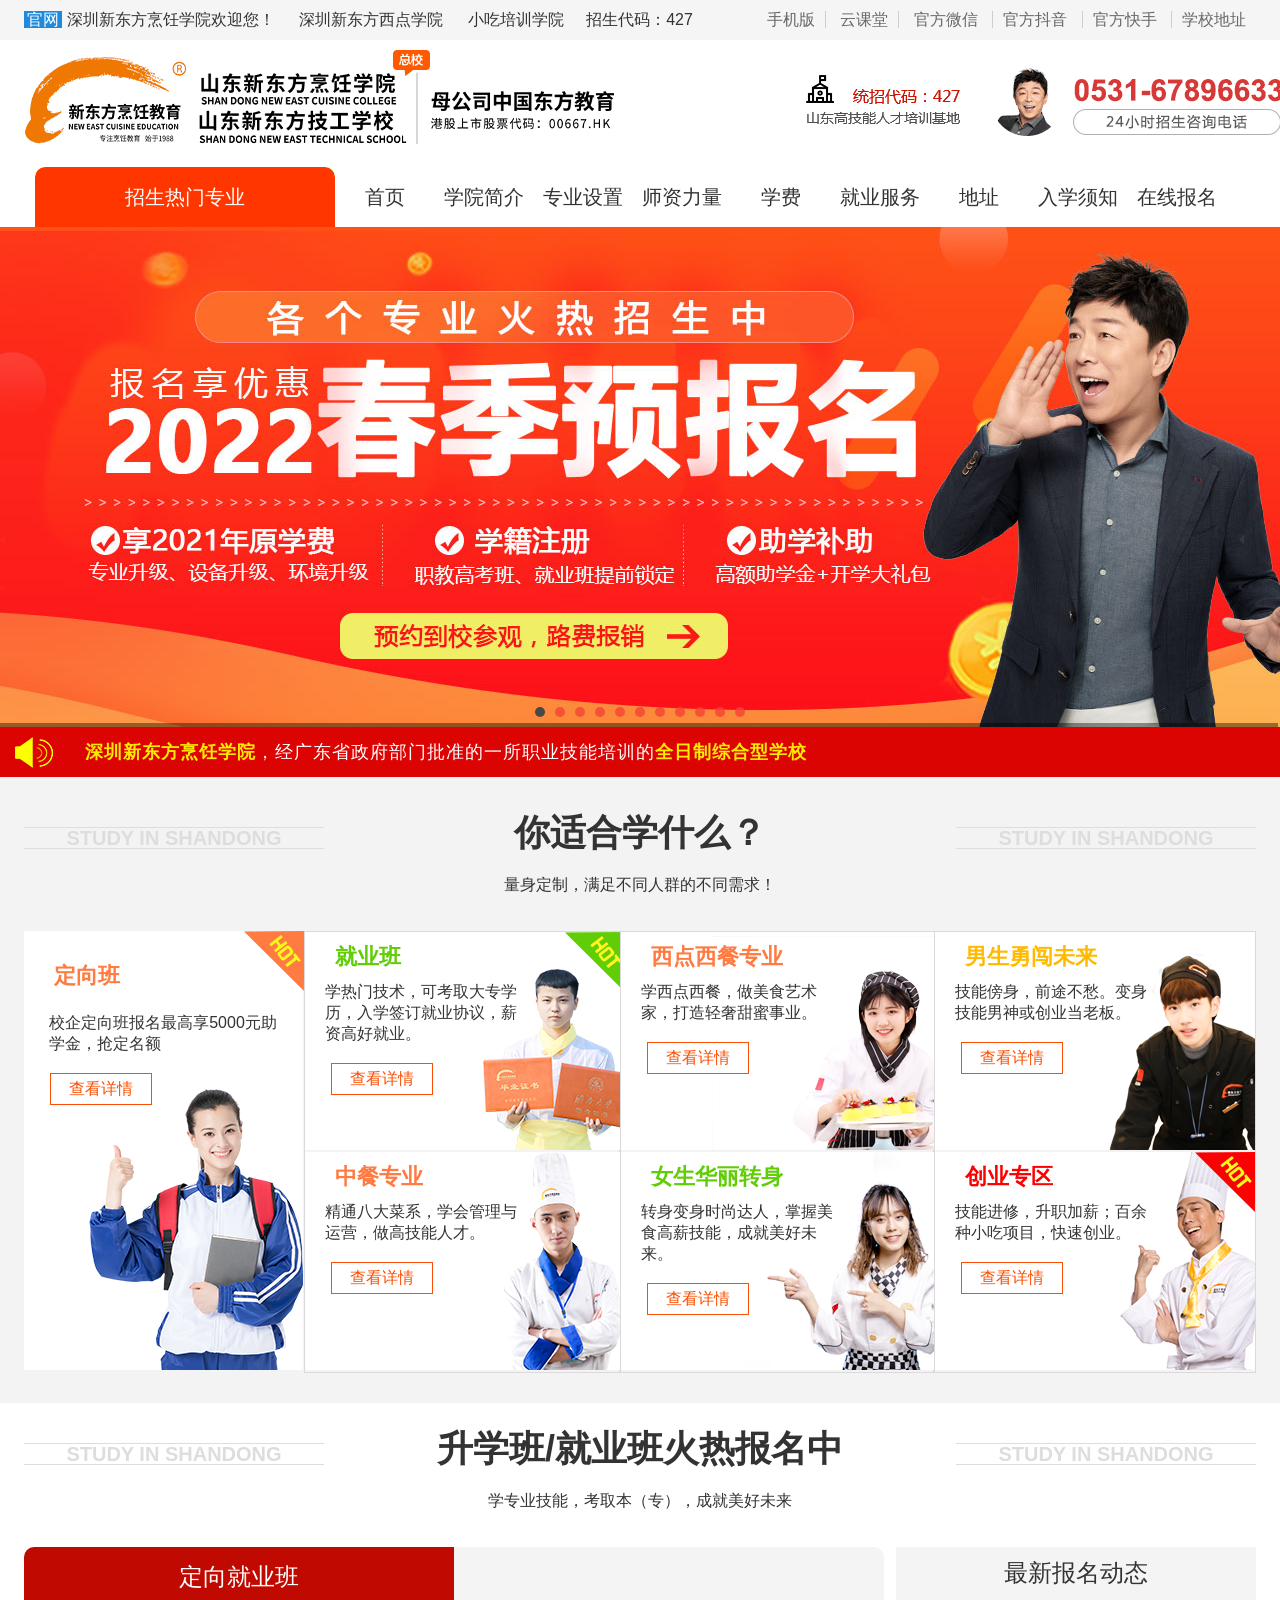
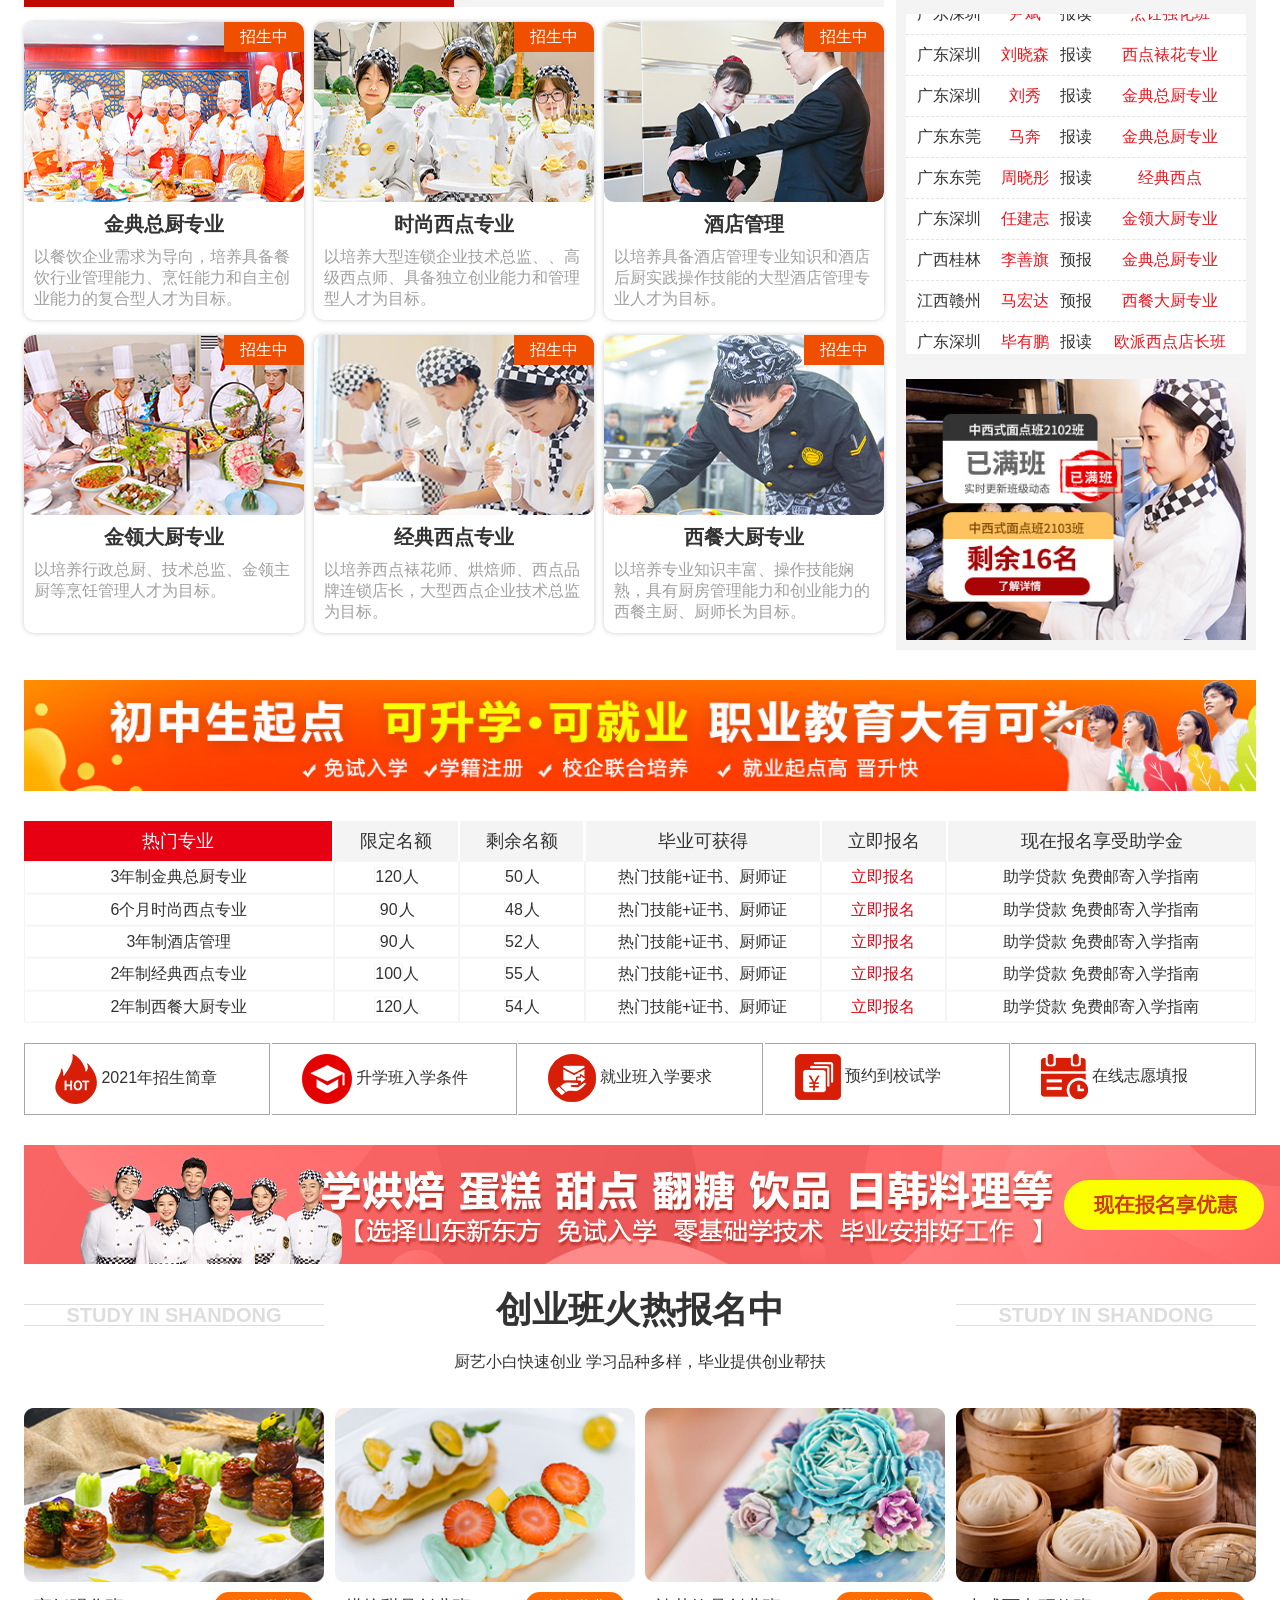
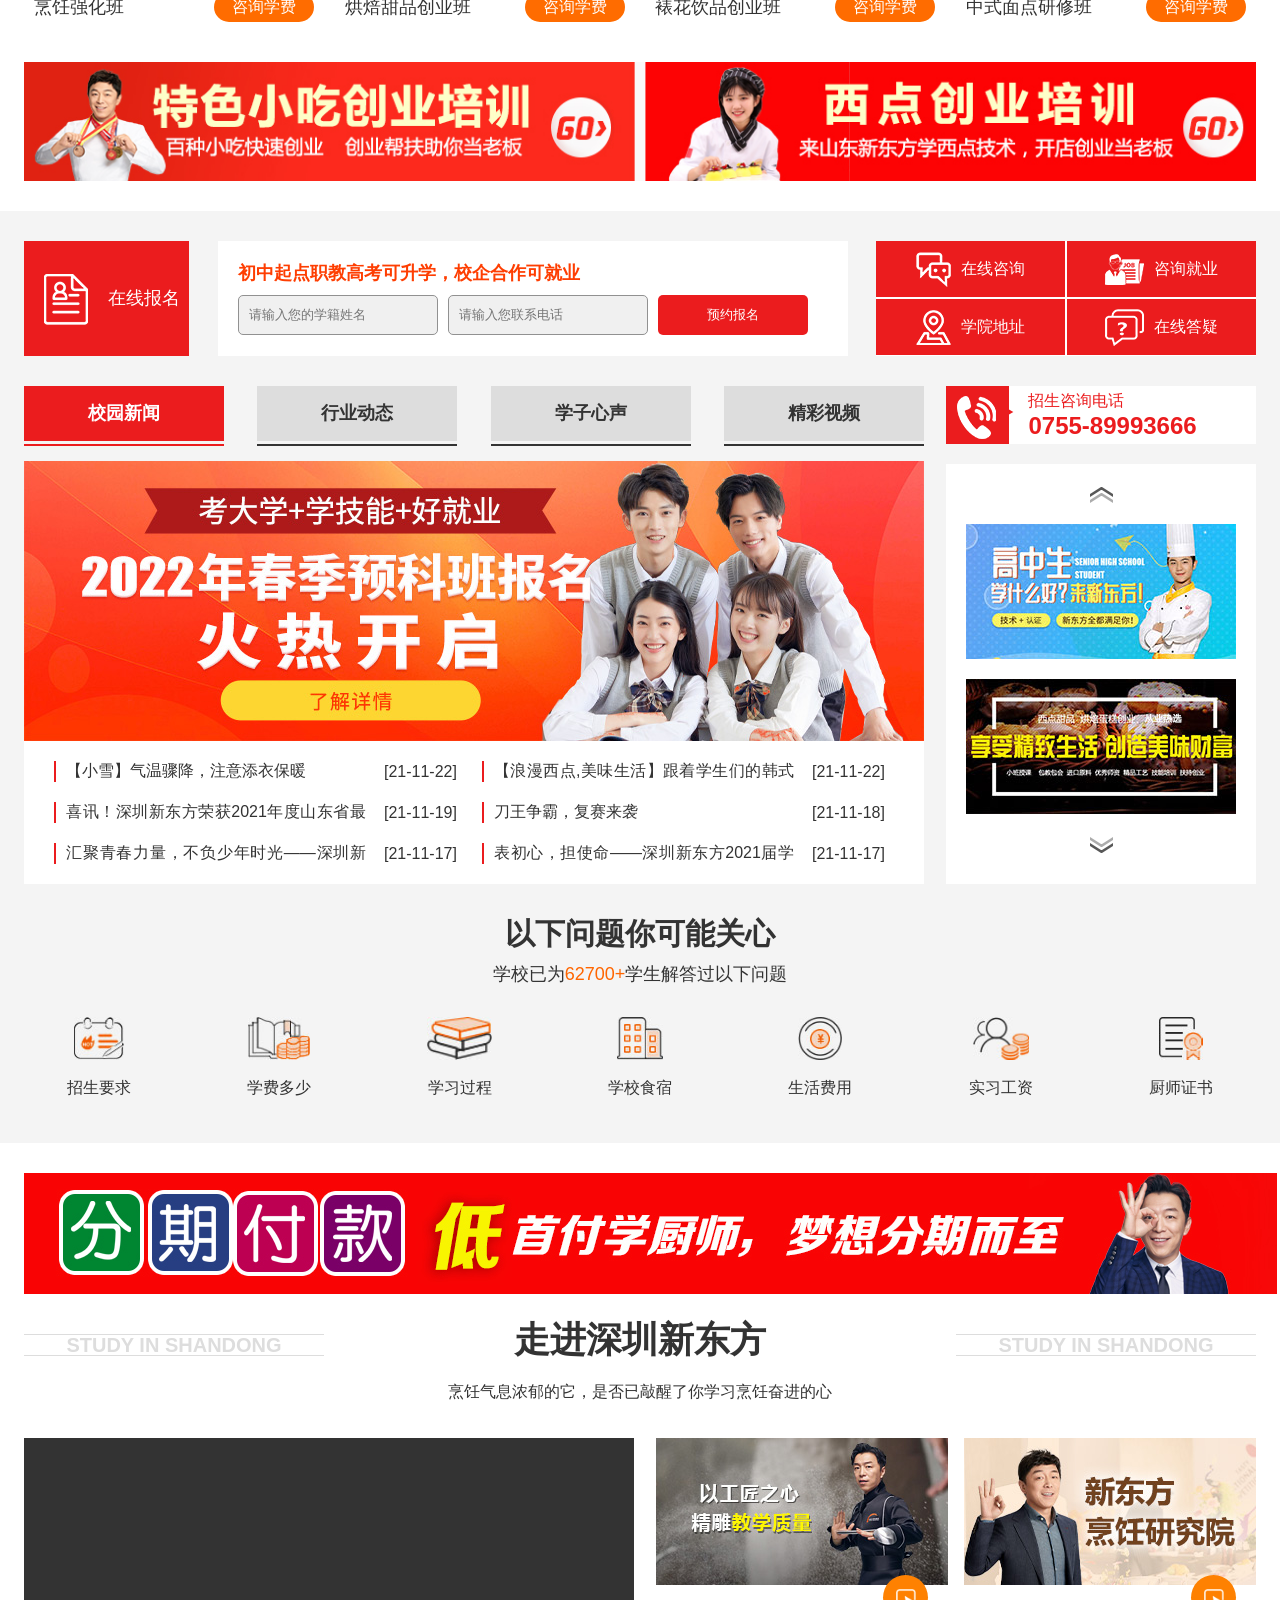
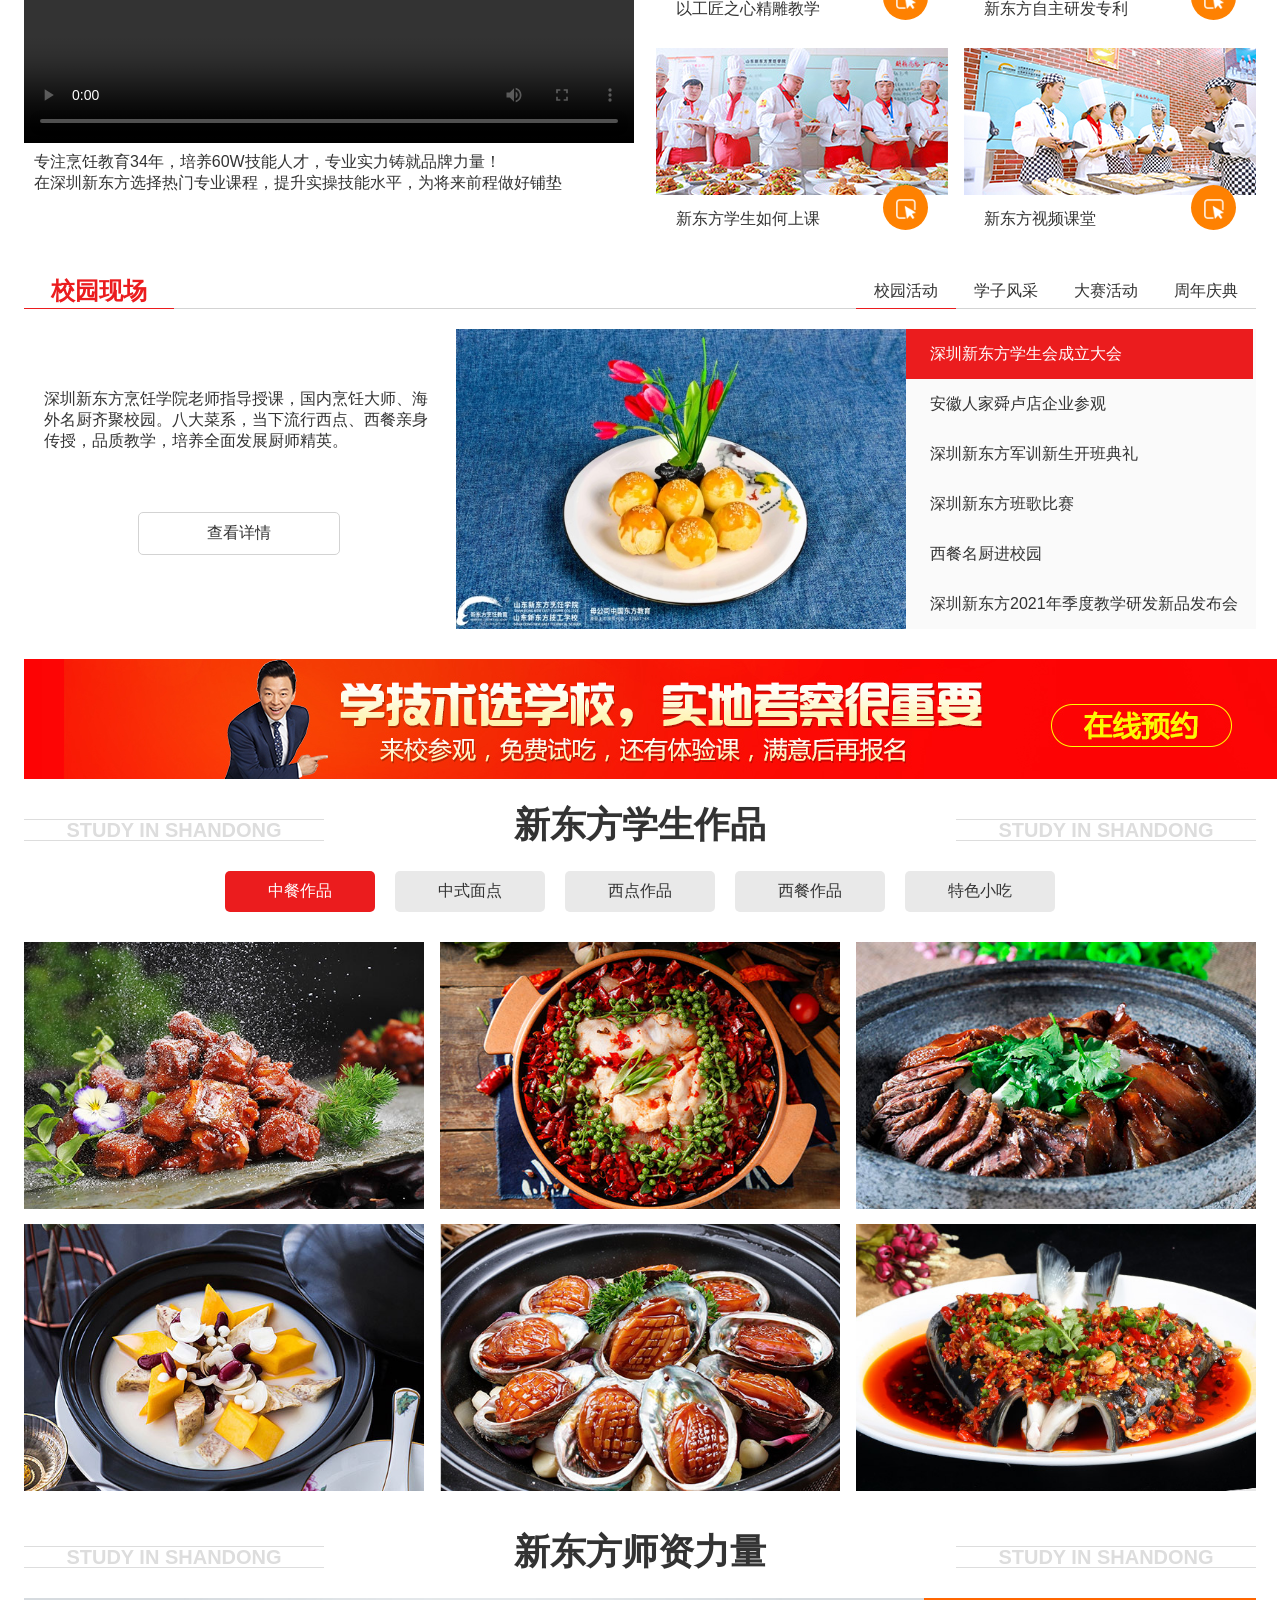
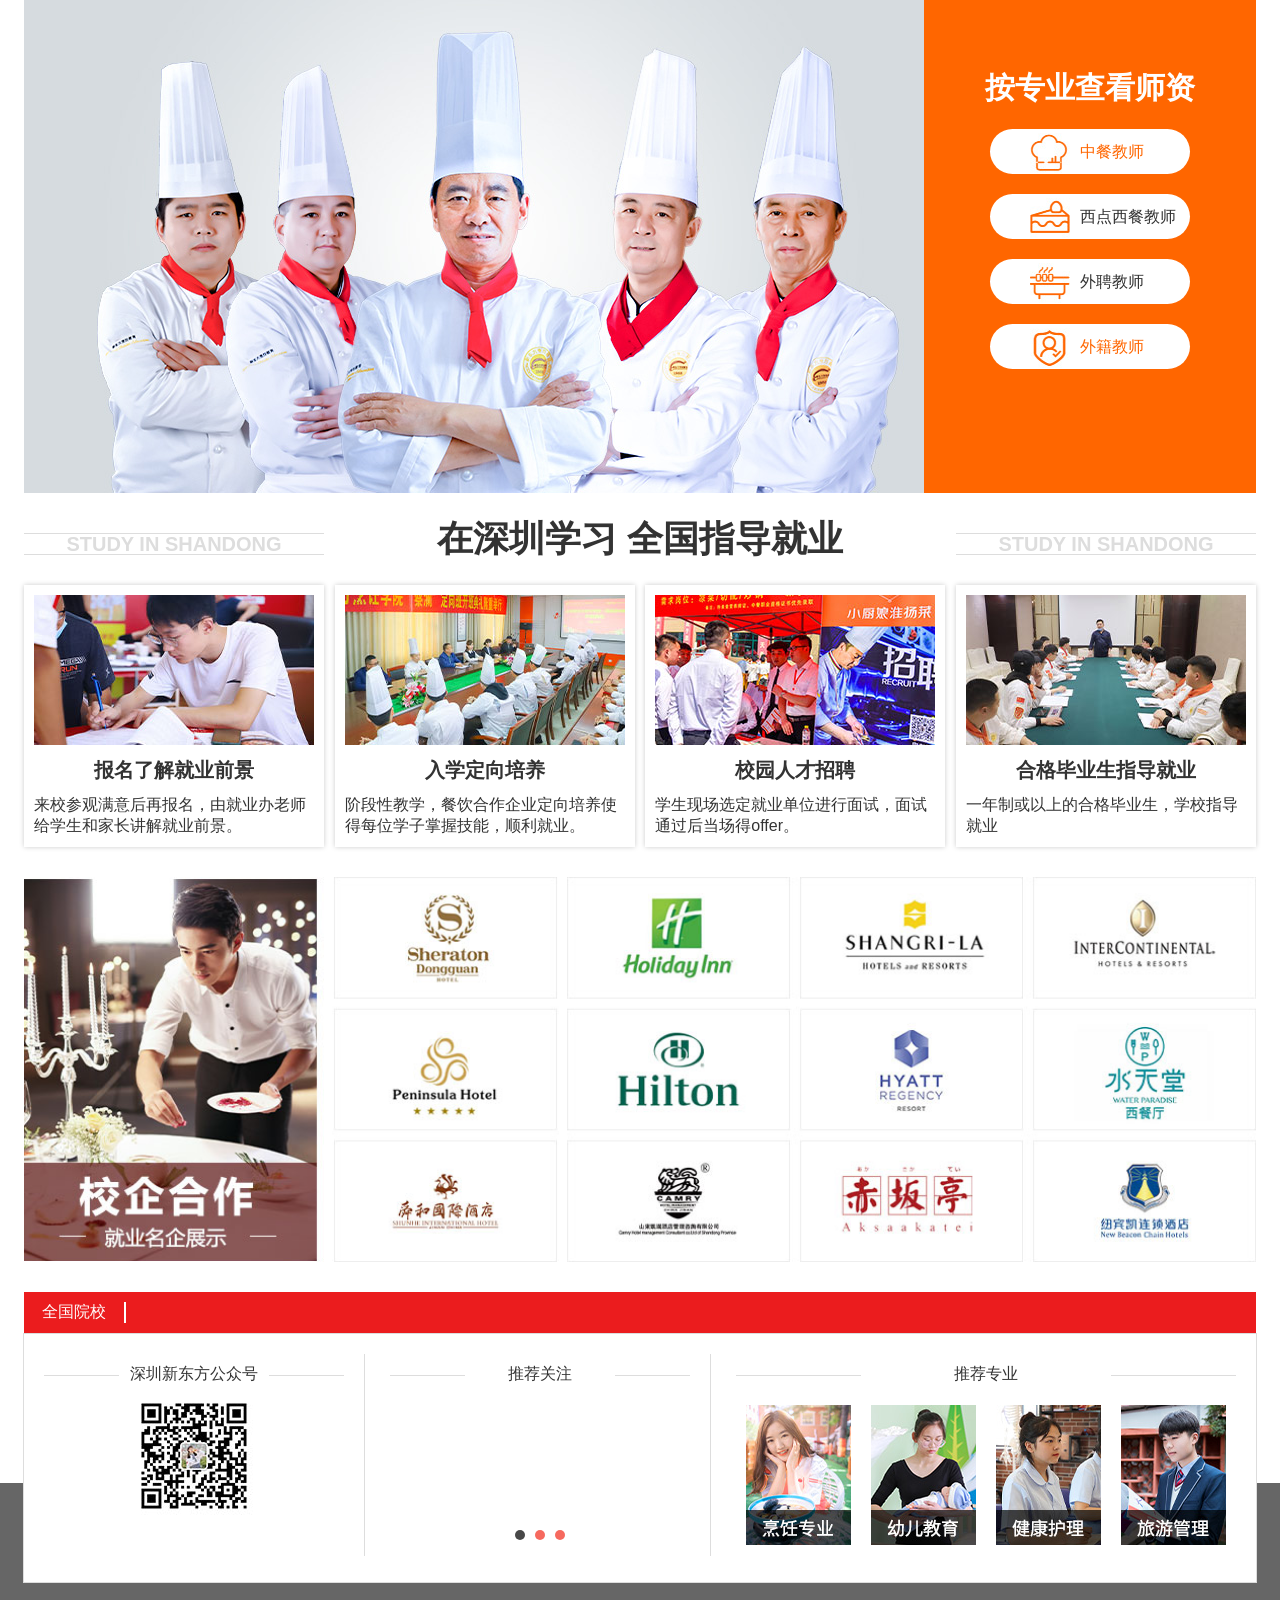
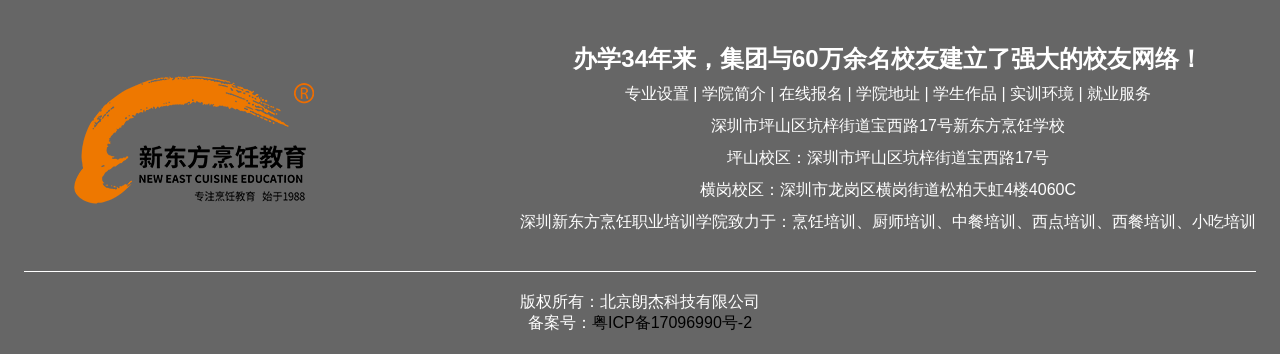
==== commit 01cb372a: "shouye" ====
--- a/shouye/index.html
+++ b/shouye/index.html
@@ -181,7 +181,7 @@
   <div class="pc_zhsm_box">
     <div class="zhsm-container">
       <span class="zhsm-ld"></span>
-      <p><b>深圳新东方烹饪学院</b>，经深圳省政府部门批准的一所职业技能培训的<b>全日制综合型学校</b>
+      <p><b>深圳新东方烹饪学院</b>，经广东省政府部门批准的一所职业技能培训的<b>全日制综合型学校</b>
         <!-- ，招生代码：<b>427</b> -->
       </p>
     </div>
@@ -546,7 +546,7 @@
     <li>
       <a href="javascript:void(0)" onclick="return swtClick()"><img src="./images/dq-6.jpg" alt="中式面点班"></a>
       <p class="flex"><a href="javascript:void(0)" onclick="return swtClick()">中式面点研修班</a><a href="javascript:void(0)" onclick="return swtClick()" class="zxUrl"
-          rel="nofollow">中式面点研修班</a></p>
+          rel="nofollow">咨询学费</a></p>
     </li>
   </ul>
   <div class="wrap mar30">
@@ -699,7 +699,7 @@
       <div class="news-right">
         <div class="news-right-tel"><a href="javascript:void(0)" onclick="return swtClick()">
             <img src="./images/icon-2.png" width="68" height="58">
-            <span>招生咨询电话<br><strong>0531-67896633</strong></span>
+            <span>招生咨询电话<br><strong>0755-89993666</strong></span>
           </a></div>
         <div class="picScroll-top">
           <div class="hd">
@@ -793,7 +793,7 @@
       <div class="xyhj_video">
         <video src="http://oss.xdfpr.cn/video/guanxuan_short.mp4" controls="" width="610" height=""></video>
         <p>
-          专注烹饪教育33年，培养60W技能人才，专业实力铸就品牌力量！<br>
+          专注烹饪教育34年，培养60W技能人才，专业实力铸就品牌力量！<br>
           在深圳新东方选择热门专业课程，提升实操技能水平，为将来前程做好铺垫
         </p>
       </div>
@@ -1219,7 +1219,7 @@
       <div class="footer-con-left"><a href="javascript:void(0)" onclick="return swtClick()"><img src="./images/logo.png" width="240" height="128" alt="深圳新东方烹饪学院"></a>
       </div>
       <div class="footer-con-right">
-        <strong>办学33年来，集团与60万余名校友建立了强大的校友网络！</strong><br>
+        <strong>办学34年来，集团与60万余名校友建立了强大的校友网络！</strong><br>
         <a href="javascript:void(0)" onclick="return swtClick()"> 专业设置 </a> |
         <a href="javascript:void(0)" onclick="return swtClick()"> 学院简介 </a> |
         <a href="javascript:void(0)" onclick="return swtClick()"> 在线报名 </a> |
